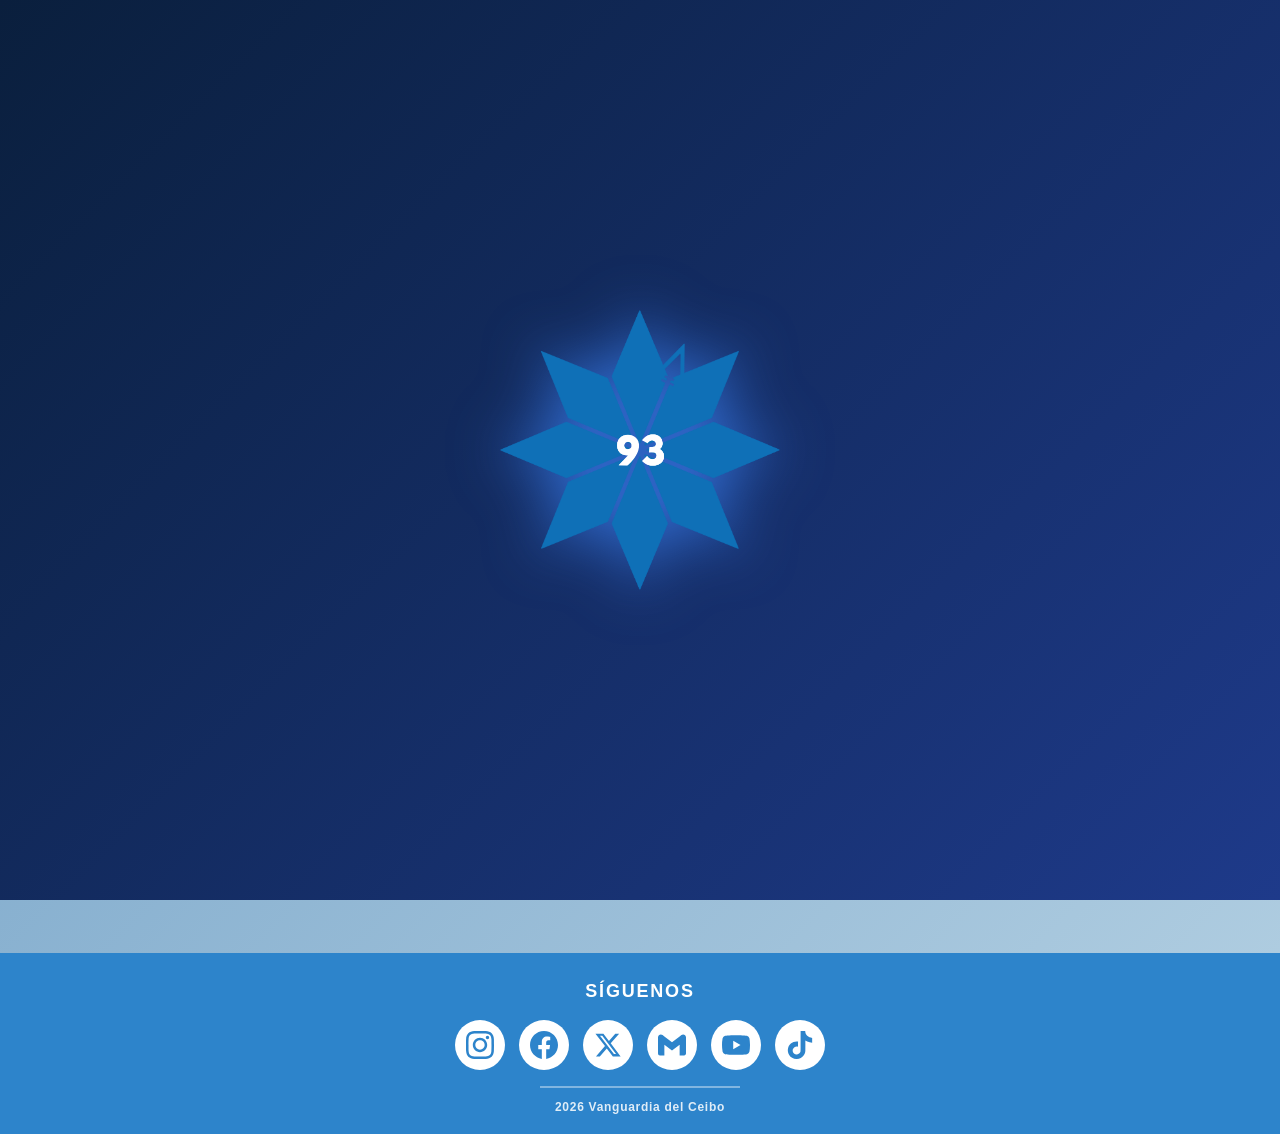
==== Prototipo1/index.html @ d0081d55 "Merge branch 'main' of https://github.com/Desckars/ProyectoLista93" ====
<!DOCTYPE html>
<html lang="es">
<head>
  <meta name="viewport" content="width=device-width, initial-scale=1.0">
  <meta charset="UTF-8">
  <link rel="stylesheet" href="estilo.css">
  <script src="navbar.js" defer></script>
</head>
<body>

  <!-- SPLASH SCREEN -->
<div id="splash" class="splash">
  <div class="splash-content">
    <!-- Logo giratorio y 93 juntos -->
    <div class="logo-wrapper">
      <div class="logo-container">
        <img id="logo-fondo" src="Imagenes/logo_fondo.png" alt="Logo fondo">
      </div>
      <img id="logo-93" src="Imagenes/logo_93.png" alt="93">
    </div>
  </div>
</div>

<!-- NAVBAR -->
<custom-navbar></custom-navbar>

<!-- HERO -->
<div class="hero">
  <div class="hero-placeholder"></div>
  <div class="hero-lema">Lema del Grupo</div>
</div>

<!-- SECCIÓN INFO -->
<section class="info-section">
  <p class="descripción-texto">
    Sómos un grupo con muchas ganas de crecer y ayudar participado en diversas actividades para el bienestar de las personas.
  </p>
</section>

<!-- CARRUSEL DINÁMICO -->
<div class="carousel" id="carousel">
  <div class="carousel-track" id="track">
    <!-- Las fotos se cargan desde Supabase automáticamente -->
    <div class="carousel-slide slide-1">
      <span class="slide-label" id="cargando-label">Cargando fotos...</span>
    </div>
  </div>

  <button class="carousel-btn prev" onclick="mover(-1)" aria-label="Anterior">
    <svg viewBox="0 0 24 24" fill="none" stroke="white" stroke-width="3"
         stroke-linecap="round" stroke-linejoin="round">
      <polyline points="15 18 9 12 15 6"/>
    </svg>
  </button>

  <button class="carousel-btn next" onclick="mover(1)" aria-label="Siguiente">
    <svg viewBox="0 0 24 24" fill="none" stroke="white" stroke-width="3"
         stroke-linecap="round" stroke-linejoin="round">
      <polyline points="9 18 15 12 9 6"/>
    </svg>
  </button>

  <div class="carousel-dots" id="dots"></div>
</div>

<!-- FOOTER -->
<footer>
  <div class="footer-siguenos">Síguenos</div>
  <div class="footer-iconos">
    <a href="https://www.instagram.com" target="_blank" class="footer-icon" aria-label="Instagram">
      <svg viewBox="0 0 24 24"><path d="M12 2.163c3.204 0 3.584.012 4.85.07 3.252.148 4.771 1.691 4.919 4.919.058 1.265.069 1.645.069 4.849 0 3.205-.012 3.584-.069 4.849-.149 3.225-1.664 4.771-4.919 4.919-1.266.058-1.644.07-4.85.07-3.204 0-3.584-.012-4.849-.07-3.26-.149-4.771-1.699-4.919-4.92-.058-1.265-.07-1.644-.07-4.849 0-3.204.013-3.583.07-4.849.149-3.227 1.664-4.771 4.919-4.919 1.266-.057 1.645-.069 4.849-.069zm0-2.163c-3.259 0-3.667.014-4.947.072-4.358.2-6.78 2.618-6.98 6.98-.059 1.281-.073 1.689-.073 4.948 0 3.259.014 3.668.072 4.948.2 4.358 2.618 6.78 6.98 6.98 1.281.058 1.689.072 4.948.072 3.259 0 3.668-.014 4.948-.072 4.354-.2 6.782-2.618 6.979-6.98.059-1.28.073-1.689.073-4.948 0-3.259-.014-3.667-.072-4.947-.196-4.354-2.617-6.78-6.979-6.98-1.281-.059-1.69-.073-4.949-.073zm0 5.838c-3.403 0-6.162 2.759-6.162 6.162s2.759 6.163 6.162 6.163 6.162-2.759 6.162-6.163c0-3.403-2.759-6.162-6.162-6.162zm0 10.162c-2.209 0-4-1.79-4-4 0-2.209 1.791-4 4-4s4 1.791 4 4c0 2.21-1.791 4-4 4zm6.406-11.845c-.796 0-1.441.645-1.441 1.44s.645 1.44 1.441 1.44c.795 0 1.439-.645 1.439-1.44s-.644-1.44-1.439-1.44z"/></svg>
    </a>
    <a href="https://www.facebook.com/?locale=es_LA" target="_blank" class="footer-icon" aria-label="Facebook">
      <svg viewBox="0 0 24 24"><path d="M24 12.073c0-6.627-5.373-12-12-12s-12 5.373-12 12c0 5.99 4.388 10.954 10.125 11.854v-8.385H7.078v-3.47h3.047V9.43c0-3.007 1.792-4.669 4.533-4.669 1.312 0 2.686.235 2.686.235v2.953H15.83c-1.491 0-1.956.925-1.956 1.874v2.25h3.328l-.532 3.47h-2.796v8.385C19.612 23.027 24 18.062 24 12.073z"/></svg>
    </a>
    <a href="https://x.com/home" target="_blank" class="footer-icon" aria-label="X">
      <svg viewBox="0 0 24 24"><path d="M18.244 2.25h3.308l-7.227 8.26 8.502 11.24H16.17l-5.214-6.817L4.99 21.75H1.68l7.73-8.835L1.254 2.25H8.08l4.713 6.231zm-1.161 17.52h1.833L7.084 4.126H5.117z"/></svg>
    </a>
    <a href="https://workspace.google.com/intl/es-419/gmail/" target="_blank" class="footer-icon" aria-label="Email">
      <svg viewBox="0 0 24 24"><path d="M24 5.457v13.909c0 .904-.732 1.636-1.636 1.636h-3.819V11.73L12 16.64l-6.545-4.91v9.273H1.636A1.636 1.636 0 0 1 0 19.366V5.457c0-2.023 2.309-3.178 3.927-1.964L5.455 4.64 12 9.548l6.545-4.91 1.528-1.145C21.69 2.28 24 3.434 24 5.457z"/></svg>
    </a>
    <a href="https://www.youtube.com" target="_blank" class="footer-icon" aria-label="YouTube">
      <svg viewBox="0 0 24 24"><path d="M23.495 6.205a3.007 3.007 0 0 0-2.088-2.088c-1.87-.501-9.396-.501-9.396-.501s-7.507-.01-9.396.501A3.007 3.007 0 0 0 .527 6.205a31.247 31.247 0 0 0-.522 5.805 31.247 31.247 0 0 0 .522 5.783 3.007 3.007 0 0 0 2.088 2.088c1.868.502 9.396.502 9.396.502s7.506 0 9.396-.502a3.007 3.007 0 0 0 2.088-2.088 31.247 31.247 0 0 0 .5-5.783 31.247 31.247 0 0 0-.5-5.805zM9.609 15.601V8.408l6.264 3.602z"/></svg>
    </a>
    <a href="https://www.tiktok.com/es-419/" target="_blank" class="footer-icon" aria-label="TikTok">
      <svg viewBox="0 0 24 24"><path d="M12.525.02c1.31-.02 2.61-.01 3.91-.02.08 1.53.63 3.09 1.75 4.17 1.12 1.11 2.7 1.62 4.24 1.79v4.03c-1.44-.05-2.89-.35-4.2-.97-.57-.26-1.1-.59-1.62-.93-.01 2.92.01 5.84-.02 8.75-.08 1.4-.54 2.79-1.35 3.94-1.31 1.92-3.58 3.17-5.91 3.21-1.43.08-2.86-.31-4.08-1.03-2.02-1.19-3.44-3.37-3.65-5.71-.02-.5-.03-1-.01-1.49.18-1.9 1.12-3.72 2.58-4.96 1.66-1.44 3.98-2.13 6.15-1.72.02 1.48-.04 2.96-.04 4.44-.99-.32-2.15-.23-3.02.37-.63.41-1.11 1.04-1.36 1.75-.21.51-.15 1.07-.14 1.61.24 1.64 1.82 3.02 3.5 2.87 1.12-.01 2.19-.66 2.77-1.61.19-.33.4-.67.41-1.06.1-1.79.06-3.57.07-5.36.01-4.03-.01-8.05.02-12.07z"/></svg>
    </a>
  </div>
  <div class="footer-sep"></div>
  <div class="footer-copy">2026 Vanguardia del Ceibo</div>
</footer>

<script>
  // ── SUPABASE CONFIG ──────────────────────────
  const SUPABASE_URL = 'https://lnqqmoflqbbgxstxlujy.supabase.co';
  const SUPABASE_KEY = 'sb_publishable_ehNfp-wrQtIqlDbtNesRww_iFNWR-H3';

  // ── CARRUSEL ─────────────────────────────────
  const track  = document.getElementById('track');
  const dotsEl = document.getElementById('dots');
  let actual = 0;
  let total  = 1;
  let intervalo;

  function crearDot(i) {
    const d = document.createElement('button');
    d.className = 'carousel-dot' + (i === 0 ? ' active' : '');
    d.setAttribute('aria-label', 'Ir a slide ' + (i + 1));
    d.addEventListener('click', () => ir(i));
    dotsEl.appendChild(d);
  }

  function actualizar() {
    track.style.transform = 'translateX(-' + (actual * 100) + '%)';
    document.querySelectorAll('.carousel-dot').forEach((d, i) => {
      d.classList.toggle('active', i === actual);
    });
  }

  function mover(dir) {
    actual = (actual + dir + total) % total;
    actualizar();
  }

  function ir(idx) {
    actual = idx;
    actualizar();
  }

  function iniciarAutoplay() {
    clearInterval(intervalo);
    intervalo = setInterval(() => mover(1), 4000);
  }

  // ── CARGAR FOTOS DESDE SUPABASE ───────────────
  async function cargarFotos() {
    try {
      const res = await fetch(
        `${SUPABASE_URL}/rest/v1/fotos?select=*&order=created_at.desc`,
        { headers: { 'apikey': SUPABASE_KEY, 'Authorization': 'Bearer ' + SUPABASE_KEY } }
      );
      const fotos = await res.json();

      if (!fotos.length) {
        // Sin fotos: mostrar placeholder
        track.innerHTML = `
          <div class="carousel-slide slide-1">
            <span class="slide-label">Sin fotos aún</span>
          </div>`;
        total = 1;
        dotsEl.innerHTML = '';
        crearDot(0);
        return;
      }

      // Construir slides
      track.innerHTML = fotos.map(f => `
        <div class="carousel-slide">
          <img src="${f.url}" alt="${f.descripcion || 'foto'}">
        </div>
      `).join('');

      total = fotos.length;
      actual = 0;
      dotsEl.innerHTML = '';
      fotos.forEach((_, i) => crearDot(i));
      actualizar();
      iniciarAutoplay();

    } catch(e) {
      console.error('Error cargando fotos:', e);
    }
  }

  cargarFotos();

  // ==================== SPLASH SCREEN LOGIC ====================
const splash = document.getElementById('splash');

function showSplash() {
  // Si ya se mostró en esta sesión, saltar
  if (sessionStorage.getItem('splashShown') === 'true') {
    splash.style.display = 'none';
    return;
  }

  // Marcar que ya se mostró
  sessionStorage.setItem('splashShown', 'true');

  // Después de que termine de girar (5 segundos), mover al header
  setTimeout(() => {
    splash.classList.add('move-to-header');

    // Ocultar splash completamente después del movimiento
    setTimeout(() => {
      splash.classList.add('hidden');
    }, 1800);
  }, 5200);
}

window.onload = showSplash;

</script>
</body>
</html>
---- Prototipo1/estilo.css ----
/* ─────────────────────────────
   RESET
───────────────────────────── */
*, *::before, *::after {
  box-sizing: border-box;
  margin: 0;
  padding: 0;
}

/* ─────────────────────────────
   VARIABLES
───────────────────────────── */
:root {
  --azul:        #2D84CB;
  --azul-oscuro: #1A5A96;
  --blanco:      #ffffff;
}

/* ─────────────────────────────
   BASE
───────────────────────────── */
body {
  font-family: 'Montserrat', sans-serif;
  background: var(--blanco);
  color: var(--azul-oscuro);
}

/* ─────────────────────────────
   NAVBAR
───────────────────────────── */
nav {
  display: flex;
  align-items: center;
  padding: 10px 24px;
  border-bottom: 3px solid var(--azul);
  gap: 20px;
}

.nav-marca {
  display: flex;
  align-items: center;
  gap: 10px;
  flex-shrink: 0;
  animation: fadeInText 1s ease forwards 0.6s;
  opacity: 0;
}

.nav-marca img {
  height: 54px;
  width: 54px;
  object-fit: contain;
}

.nav-marca-texto {
  display: flex;
  flex-direction: column;
  line-height: 1.2;
}

.nav-nombre {
  font-size: 16px;
  font-weight: 900;
  color: var(--azul);
  text-transform: uppercase;
  letter-spacing: .04em;
  text-decoration: underline;
  animation: fadeInText 1s ease forwards 0.6s;
  opacity: 0;
}

.nav-sub {
  font-size: 11px;
  font-weight: 700;
  color: var(--azul);
  letter-spacing: .1em;
  text-transform: uppercase;
  animation: fadeInText 1s ease forwards 0.6s;
  opacity: 0;
}

.nav-links {
  display: flex;
  gap: 0;
  margin-left: auto;
  list-style: none;
  opacity: 0;
  animation: fadeInText 1s ease forwards 0.6s;
}

.nav-links li {
  display: flex;
  align-items: center;
}

/* Separador | entre links */
.nav-links li + li::before {
  content: '|';
  color: var(--azul);
  font-weight: 700;
  margin: 0 16px;
  font-size: 18px;
  animation: fadeInText 1s ease forwards;
  opacity: 0;
  animation-delay: 0.4s;
}

.nav-links a {
  color: var(--azul);
  text-decoration: underline;
  font-size: 15px;
  font-weight: 800;
  letter-spacing: .06em;
  text-transform: uppercase;
  animation: fadeInText 1s ease forwards 0.6s;
  opacity: 0;
}

.nav-links li:nth-child(1) a {
  animation-delay: 0.4s;
}

.nav-links li:nth-child(2) a {
  animation-delay: 0.4s;
}

.nav-links li:nth-child(3) a {
  animation-delay: 0.4s;
}

.nav-links li:nth-child(4) a {
  animation-delay: 0.4s;
}

.nav-links a:hover {
  color: var(--azul-oscuro);
}

/* ─────────────────────────────
   CALENDAR MODAL
───────────────────────────── */
/* ─────────────────────────────
   MODAL CALENDARIO
───────────────────────────── */

.calendar-modal {
    position: fixed;
    inset: 0;

    background: rgba(0,0,0,.7);
    z-index: 9999;

    display: flex;
    justify-content: center;
    align-items: center;

    opacity: 0;
    visibility: hidden;

    transition:
        opacity 0.25s ease,
        visibility 0.25s ease;
}

.calendar-modal.active {
    opacity: 1;
    visibility: visible;
}

/* Ventana */

.calendar-modal-content {
    width: 90%;
    max-width: 1400px;
    height: 85vh;

    background: white;
    border-radius: 20px;

    overflow: hidden;

    box-shadow: 0 15px 50px rgba(0,0,0,.3);

    transform: scale(.95);
    transition: transform 0.25s ease;

    display: flex;
    flex-direction: column;
}

.calendar-modal.active .calendar-modal-content {
    transform: scale(1);
}

/* Barra superior */

.calendar-topbar {
    height: 60px;
    min-height: 60px;

    display: flex;
    align-items: center;
    justify-content: space-between;

    padding: 0 20px;

    background: #ffffff;

    border-bottom: 1px solid #e5e5e5;
}

.calendar-topbar h2 {
    margin: 0;

    font-size: 1.2rem;
    font-weight: 700;

    color: #333;
}

/* Botón cerrar */

.calendar-close {
    width: 40px;
    height: 40px;

    border: none;
    border-radius: 50%;

    background: transparent;

    font-size: 1.8rem;
    line-height: 1;

    cursor: pointer;

    transition:
        background-color .2s ease,
        transform .2s ease;
}

.calendar-close:hover {
    background: #f2f2f2;
    transform: scale(1.1);
}

/* Iframe */

.calendar-modal-content iframe {
    flex: 1;
    width: 100%;
    border: none;
}

/* Responsive */

@media (max-width: 768px) {

    .calendar-modal-content {
        width: 95%;
        height: 90vh;
    }

    .calendar-topbar h2 {
        font-size: 1rem;
    }

    .calendar-close {
        width: 35px;
        height: 35px;
        font-size: 1.5rem;
    }
}
/* ─────────────────────────────
   HERO
───────────────────────────── */
.hero {
  position: relative;
  width: 100%;
  height: 380px;
  overflow: hidden;
  background: #b0c8e0;
}

/* Imagen real — descomentá en el HTML */
.hero-img {
  width: 100%;
  height: 100%;
  object-fit: cover;
  display: block;
  filter: brightness(.85);
}

/* Placeholder hasta que tengas la foto */
.hero-placeholder {
  width: 100%;
  height: 100%;
  background: linear-gradient(135deg, #a0bcd6 0%, #c5d9ea 100%);
}

.hero-lema {
  position: absolute;
  bottom: 28px;
  left: 32px;
  font-size: clamp(36px, 6vw, 64px);
  font-weight: 900;
  color: var(--azul);
  text-transform: uppercase;
  letter-spacing: .04em;
  text-shadow: 2px 2px 8px rgba(0, 0, 0, .25);
  line-height: 1;
}

/* ─────────────────────────────
   SECCIÓN INFO
───────────────────────────── */
.info-section {
  padding: 40px 36px 50px;
}

.info-texto {
  font-size: 16px;
  font-weight: 700;
  color: var(--azul);
  line-height: 1.65;
  max-width: 640px;
}

.descripción-texto {
  font-size: 16px;
  font-weight: 700;
  color: var(--azul);
  line-height: 1.65;
  width: 100%;
}

/* ─────────────────────────────
   CARRUSEL
───────────────────────────── */
.carousel {
  position: relative;
  width: 100%;
  height: 380px;
  overflow: hidden;
  background: #b0c8e0;
}

.carousel-track {
  display: flex;
  height: 100%;
  transition: transform .45s cubic-bezier(.4, 0, .2, 1);
}

.carousel-slide {
  flex-shrink: 0;
  width: 100%;
  height: 100%;
  position: relative;
  display: flex;
  align-items: center;
  justify-content: center;
  overflow: hidden;
}

/* Imagen real dentro de cada slide */
.carousel-slide img {
  width: 100%;
  height: 100%;
  object-fit: cover;
  filter: brightness(.85);
}

/* Colores placeholder para demo */
.slide-1 { background: linear-gradient(135deg, #7faacc 0%, #aecce0 100%); }
.slide-2 { background: linear-gradient(135deg, #5a8fb8 0%, #8fc3dd 100%); }
.slide-3 { background: linear-gradient(135deg, #3d78a8 0%, #70aed2 100%); }

/* Etiqueta de demo (quitala cuando pongas fotos reales) */
.slide-label {
  font-size: 28px;
  font-weight: 900;
  color: rgba(255, 255, 255, .35);
  text-transform: uppercase;
  letter-spacing: .1em;
  pointer-events: none;
}

/* Botones anterior / siguiente */
.carousel-btn {
  position: absolute;
  top: 50%;
  transform: translateY(-50%);
  background: none;
  border: none;
  cursor: pointer;
  z-index: 10;
  padding: 12px;
}

.carousel-btn svg {
  width: 52px;
  height: 52px;
  filter: drop-shadow(0 2px 6px rgba(0, 0, 0, .4));
  transition: transform .15s;
}

.carousel-btn:hover svg {
  transform: scale(1.1);
}

.carousel-btn.prev { left: 16px; }
.carousel-btn.next { right: 16px; }

/* Puntos de navegación */
.carousel-dots {
  position: absolute;
  bottom: 14px;
  left: 50%;
  transform: translateX(-50%);
  display: flex;
  gap: 8px;
}

.carousel-dot {
  width: 10px;
  height: 10px;
  border-radius: 50%;
  background: rgba(255, 255, 255, .5);
  border: 2px solid rgba(255, 255, 255, .7);
  cursor: pointer;
  transition: background .2s;
}

.carousel-dot.active {
  background: var(--blanco);
}

/* ─────────────────────────────
   FOOTER
───────────────────────────── */
footer {
  background: var(--azul);
  padding: 28px 20px 20px;
  text-align: center;
  color: var(--blanco);
}

.footer-siguenos {
  font-size: 18px;
  font-weight: 900;
  letter-spacing: .1em;
  text-transform: uppercase;
  margin-bottom: 18px;
}

.footer-iconos {
  display: flex;
  justify-content: center;
  gap: 14px;
  margin-bottom: 16px;
  flex-wrap: wrap;
}

.footer-icon {
  width: 50px;
  height: 50px;
  background: var(--blanco);
  border-radius: 50%;
  display: flex;
  align-items: center;
  justify-content: center;
  text-decoration: none;
  transition: transform .15s, opacity .15s;
}

.footer-icon:hover {
  transform: scale(1.1);
  opacity: .9;
}

.footer-icon svg {
  width: 28px;
  height: 28px;
  fill: var(--azul);
}

.footer-sep {
  width: 200px;
  height: 2px;
  background: rgba(255, 255, 255, .4);
  margin: 12px auto;
}

.footer-copy {
  font-size: 12px;
  font-weight: 700;
  color: rgba(255, 255, 255, .85);
  letter-spacing: .06em;
}

/* ─────────────────────────────
   RESPONSIVE
───────────────────────────── */
@media (max-width: 600px) {
  .nav-links li + li::before { margin: 0 10px; }
  .nav-links a { font-size: 13px; }
  .hero { height: 260px; }
  .hero-lema { font-size: 32px; left: 20px; bottom: 18px; }
  .carousel { height: 260px; }
  .info-section { padding: 28px 20px 36px; }
  .info-texto { font-size: 14px; }
}

/* ─────────────────────────────
   CONOCENOS FOTOS
───────────────────────────── */
.info-card {
    display: flex;
    align-items: center;
    gap: 25px;
}

.info-foto {
    width: 120px;
    height: 120px;
    object-fit: contain;
}

/* ─────────────────────────────
   CONOCENOS TITULOS
───────────────────────────── */
.titulo-cargo {
    text-align: center;
    margin: 30px 0;
    font-size: 2rem;
    font-weight: bold;
}

/* ====================== SPLASH SCREEN ====================== */
.splash {
  position: fixed;
  top: 0; left: 0;
  width: 100vw;
  height: 100vh;
  background: linear-gradient(135deg, #0a1f3d, #1e3a8a);
  display: flex;
  align-items: center;
  justify-content: center;
  z-index: 9999;
  transition: opacity 0.8s ease;
}

.splash-content {
  text-align: center;
}

.logo-wrapper {
  position: relative;
  display: flex;
  align-items: center;
  justify-content: center;
  width: 280px;
  height: 280px;
}

.logo-container {
  position: absolute;
  width: 280px;
  height: 280px;
  animation: spin 5s linear forwards;
}

#logo-fondo {
  width: 100%;
  height: 100%;
  position: absolute;
  top: 0;
  left: 0;
  filter: drop-shadow(0 0 30px rgba(59, 130, 246, 0.8));
}

#logo-93 {
  position: absolute;
  top: 50%;
  left: 50%;
  transform: translate(-50%, -50%);
  width: 110px;
  z-index: 2;
}

/* Animación de giro solo del fondo */
@keyframes spin {
  from { transform: rotate(0deg); }
  to   { transform: rotate(360deg); }
}

/* Fase 2: Mover logo al header en línea recta */
.splash.move-to-header .logo-wrapper {
  animation: moveToHeader 1.5s cubic-bezier(0.4, 0, 0.2, 1) forwards;
}

.splash.move-to-header .logo-container {
  width: 65px;
  height: 65px;
}

@keyframes moveToHeader {
  to {
    transform: translate(-320px, -195px) scale(0.23);
  }
}

@keyframes fadeInText {
  from {
    opacity: 0;
  }
  to {
    opacity: 1;
  }
}

/* Ocultar splash */
.splash.hidden {
  opacity: 0;
  pointer-events: none;
}
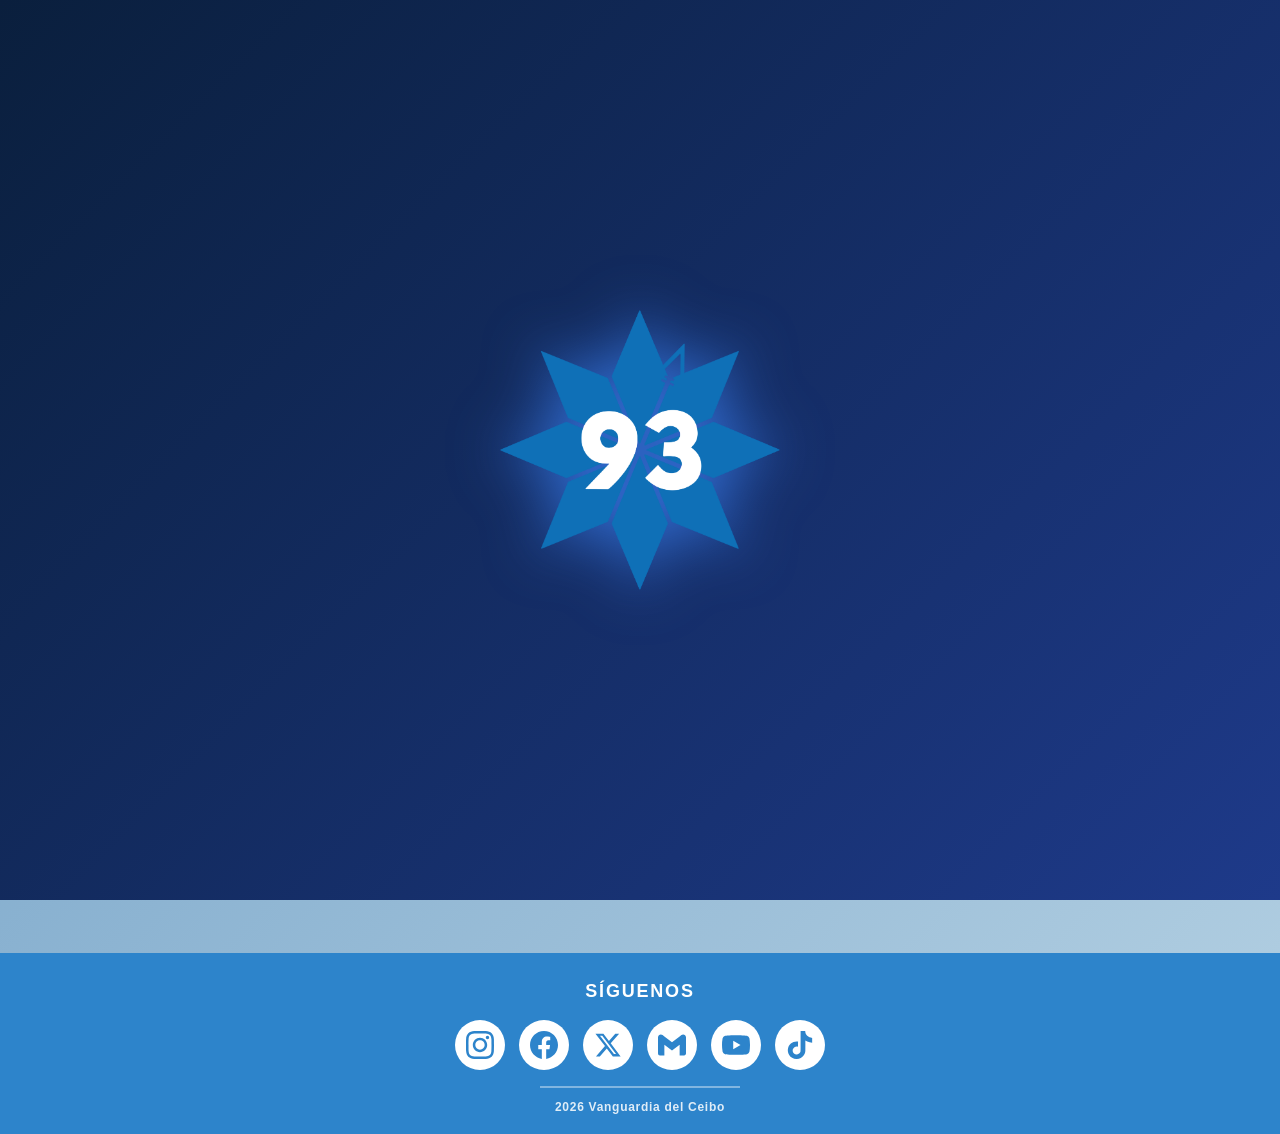
==== commit 137762b1: "Actualizado el link de instagram en el footer" ====
--- a/Prototipo1/index.html
+++ b/Prototipo1/index.html
@@ -67,7 +67,7 @@
 <footer>
   <div class="footer-siguenos">Síguenos</div>
   <div class="footer-iconos">
-    <a href="https://www.instagram.com" target="_blank" class="footer-icon" aria-label="Instagram">
+    <a href="https://www.instagram.com/juv_93mm?igsh=eDFveXlmeWJnbGJi" target="_blank" class="footer-icon" aria-label="Instagram">
       <svg viewBox="0 0 24 24"><path d="M12 2.163c3.204 0 3.584.012 4.85.07 3.252.148 4.771 1.691 4.919 4.919.058 1.265.069 1.645.069 4.849 0 3.205-.012 3.584-.069 4.849-.149 3.225-1.664 4.771-4.919 4.919-1.266.058-1.644.07-4.85.07-3.204 0-3.584-.012-4.849-.07-3.26-.149-4.771-1.699-4.919-4.92-.058-1.265-.07-1.644-.07-4.849 0-3.204.013-3.583.07-4.849.149-3.227 1.664-4.771 4.919-4.919 1.266-.057 1.645-.069 4.849-.069zm0-2.163c-3.259 0-3.667.014-4.947.072-4.358.2-6.78 2.618-6.98 6.98-.059 1.281-.073 1.689-.073 4.948 0 3.259.014 3.668.072 4.948.2 4.358 2.618 6.78 6.98 6.98 1.281.058 1.689.072 4.948.072 3.259 0 3.668-.014 4.948-.072 4.354-.2 6.782-2.618 6.979-6.98.059-1.28.073-1.689.073-4.948 0-3.259-.014-3.667-.072-4.947-.196-4.354-2.617-6.78-6.979-6.98-1.281-.059-1.69-.073-4.949-.073zm0 5.838c-3.403 0-6.162 2.759-6.162 6.162s2.759 6.163 6.162 6.163 6.162-2.759 6.162-6.163c0-3.403-2.759-6.162-6.162-6.162zm0 10.162c-2.209 0-4-1.79-4-4 0-2.209 1.791-4 4-4s4 1.791 4 4c0 2.21-1.791 4-4 4zm6.406-11.845c-.796 0-1.441.645-1.441 1.44s.645 1.44 1.441 1.44c.795 0 1.439-.645 1.439-1.44s-.644-1.44-1.439-1.44z"/></svg>
     </a>
     <a href="https://www.facebook.com/?locale=es_LA" target="_blank" class="footer-icon" aria-label="Facebook">
--- a/Prototipo1/estilo.css
+++ b/Prototipo1/estilo.css
@@ -41,14 +41,13 @@
   align-items: center;
   gap: 10px;
   flex-shrink: 0;
-  animation: fadeInText 1s ease forwards 0.6s;
-  opacity: 0;
 }
 
 .nav-marca img {
   height: 54px;
   width: 54px;
   object-fit: contain;
+  animation: slideLogoToNav 1.5s cubic-bezier(0.25, 1, 0.5, 1) forwards 6.5s;
 }
 
 .nav-marca-texto {
@@ -64,8 +63,6 @@
   text-transform: uppercase;
   letter-spacing: .04em;
   text-decoration: underline;
-  animation: fadeInText 1s ease forwards 0.6s;
-  opacity: 0;
 }
 
 .nav-sub {
@@ -74,8 +71,6 @@
   color: var(--azul);
   letter-spacing: .1em;
   text-transform: uppercase;
-  animation: fadeInText 1s ease forwards 0.6s;
-  opacity: 0;
 }
 
 .nav-links {
@@ -83,8 +78,6 @@
   gap: 0;
   margin-left: auto;
   list-style: none;
-  opacity: 0;
-  animation: fadeInText 1s ease forwards 0.6s;
 }
 
 .nav-links li {
@@ -99,9 +92,6 @@
   font-weight: 700;
   margin: 0 16px;
   font-size: 18px;
-  animation: fadeInText 1s ease forwards;
-  opacity: 0;
-  animation-delay: 0.4s;
 }
 
 .nav-links a {
@@ -111,24 +101,6 @@
   font-weight: 800;
   letter-spacing: .06em;
   text-transform: uppercase;
-  animation: fadeInText 1s ease forwards 0.6s;
-  opacity: 0;
-}
-
-.nav-links li:nth-child(1) a {
-  animation-delay: 0.4s;
-}
-
-.nav-links li:nth-child(2) a {
-  animation-delay: 0.4s;
-}
-
-.nav-links li:nth-child(3) a {
-  animation-delay: 0.4s;
-}
-
-.nav-links li:nth-child(4) a {
-  animation-delay: 0.4s;
 }
 
 .nav-links a:hover {
@@ -566,7 +538,7 @@
   position: absolute;
   width: 280px;
   height: 280px;
-  animation: spin 5s linear forwards;
+  animation: spin 3s linear forwards;
 }
 
 #logo-fondo {
@@ -583,7 +555,8 @@
   top: 50%;
   left: 50%;
   transform: translate(-50%, -50%);
-  width: 110px;
+  width: 100%;
+  height: 100%;
   z-index: 2;
 }
 
@@ -599,21 +572,27 @@
 }
 
 .splash.move-to-header .logo-container {
-  width: 65px;
-  height: 65px;
+  width: 280px;
+  height: 280px;
 }
 
 @keyframes moveToHeader {
   to {
-    transform: translate(-320px, -195px) scale(0.23);
+    transform: translate(calc(50vw + 140px), 0) scale(1);
   }
 }
 
-@keyframes fadeInText {
-  from {
+@keyframes slideLogoToNav {
+  0% {
+    transform: translate(-50vw, 0px);
     opacity: 0;
   }
-  to {
+  50% {
+    transform: translate(-25vw, -40px); /* Creates the upward apex of the arch */
+    opacity: 0.7;
+  }
+  100% {
+    transform: translate(0, 0);
     opacity: 1;
   }
 }
@@ -622,4 +601,24 @@
 .splash.hidden {
   opacity: 0;
   pointer-events: none;
+}
+
+/* -MAPA-  */
+.mapa-section{
+    padding: 60px 0;
+    background-color: #f0f0f0;
+    text-align: center;
+}
+
+.mapa-titulo{
+    font-size: 2rem;
+    margin-bottom: 25px;
+}
+
+.mapa-section iframe{
+    width: 80%;          /* Reduce el ancho */
+    max-width: 1000px;   /* Máximo en pantallas grandes */
+    height: 500px;
+    border-radius: 12px;
+    box-shadow: 0 4px 15px rgba(0,0,0,0.15);
 }
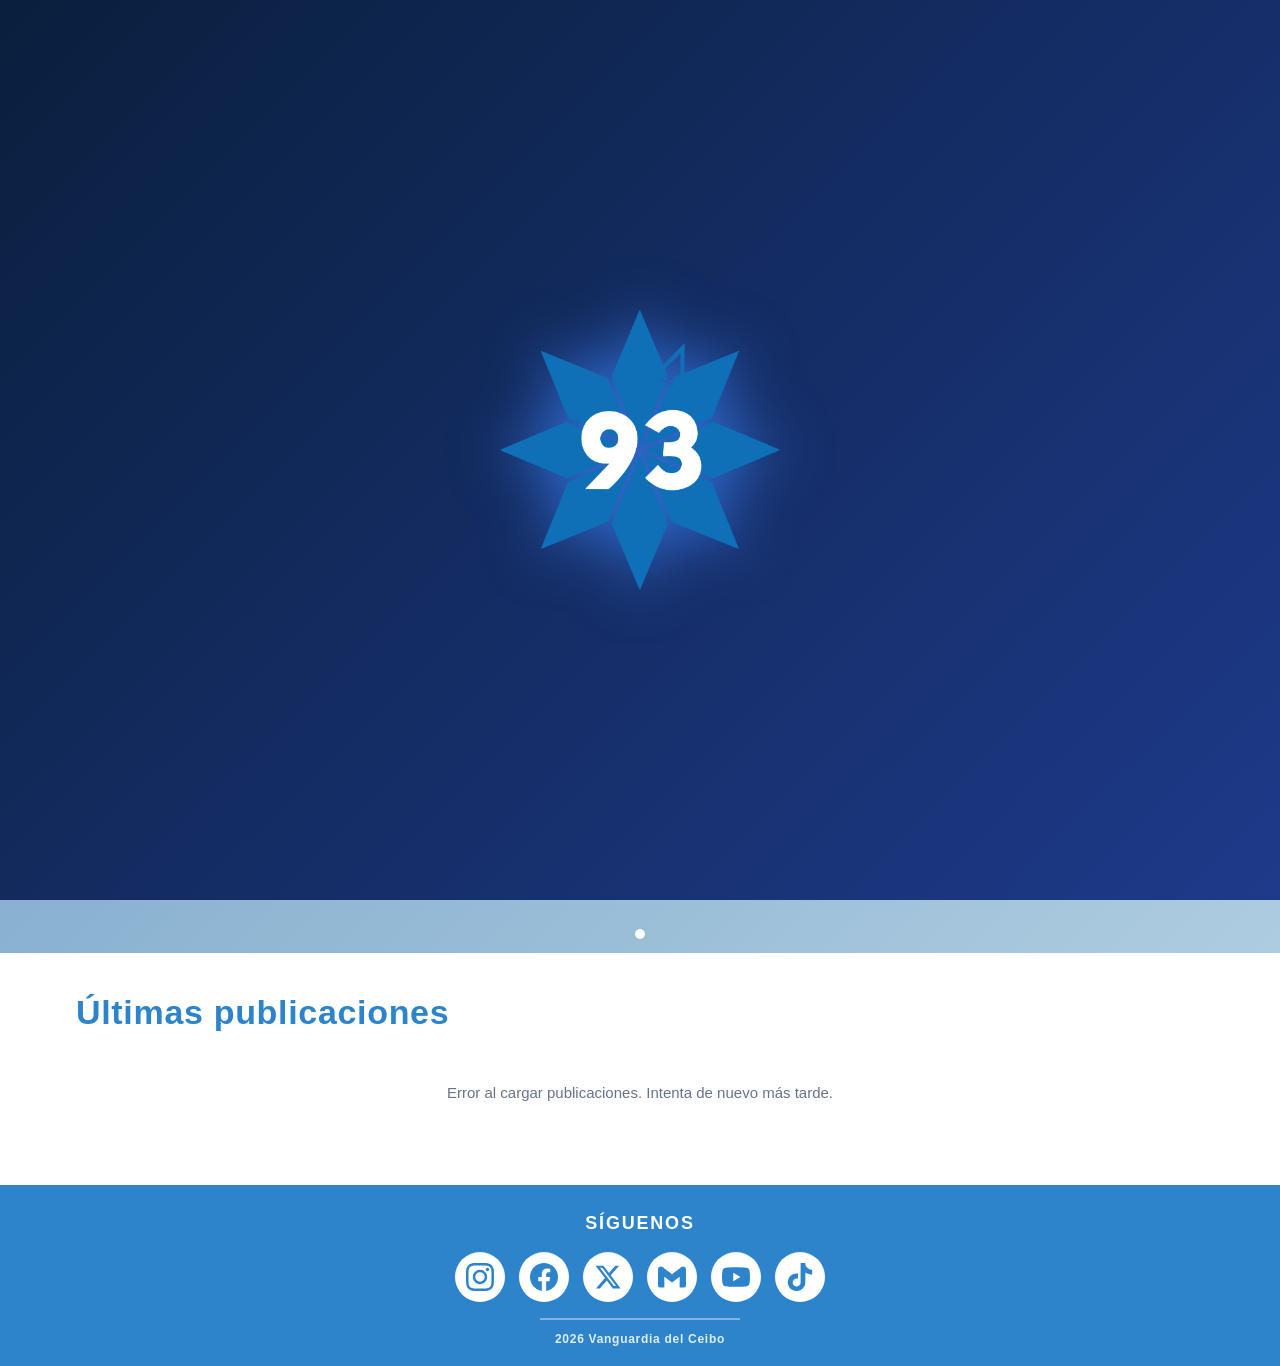
==== commit 04181f94: "Publicaciones y link de calendario aditables listas" ====
--- a/Prototipo1/index.html
+++ b/Prototipo1/index.html
@@ -27,7 +27,7 @@
 <!-- HERO -->
 <div class="hero">
   <div class="hero-placeholder"></div>
-  <div class="hero-lema">Lema del Grupo</div>
+  <div class="hero-lema">Vanguardia del Ceibo</div>
 </div>
 
 <!-- SECCIÓN INFO -->
@@ -40,9 +40,8 @@
 <!-- CARRUSEL DINÁMICO -->
 <div class="carousel" id="carousel">
   <div class="carousel-track" id="track">
-    <!-- Las fotos se cargan desde Supabase automáticamente -->
     <div class="carousel-slide slide-1">
-      <span class="slide-label" id="cargando-label">Cargando fotos...</span>
+      <span class="slide-label" id="cargando-label">Cargando publicaciones...</span>
     </div>
   </div>
 
@@ -63,6 +62,14 @@
   <div class="carousel-dots" id="dots"></div>
 </div>
 
+<section class="publicaciones-section">
+  <div class="section-header">
+    <h2>Últimas publicaciones</h2>
+    <div class="publicaciones-pagination" id="pagination"></div>
+  </div>
+  <div class="publicaciones-list" id="publicaciones-list"></div>
+</section>
+
 <!-- FOOTER -->
 <footer>
   <div class="footer-siguenos">Síguenos</div>
@@ -91,16 +98,48 @@
 </footer>
 
 <script>
-  // ── SUPABASE CONFIG ──────────────────────────
   const SUPABASE_URL = 'https://lnqqmoflqbbgxstxlujy.supabase.co';
   const SUPABASE_KEY = 'sb_publishable_ehNfp-wrQtIqlDbtNesRww_iFNWR-H3';
 
-  // ── CARRUSEL ─────────────────────────────────
-  const track  = document.getElementById('track');
+  const headers = {
+    'apikey': SUPABASE_KEY,
+    'Authorization': 'Bearer ' + SUPABASE_KEY
+  };
+
+  const track = document.getElementById('track');
   const dotsEl = document.getElementById('dots');
+  const publicacionesList = document.getElementById('publicaciones-list');
+  const paginationEl = document.getElementById('pagination');
   let actual = 0;
-  let total  = 1;
+  let total = 1;
   let intervalo;
+  let currentPage = 1;
+  const PAGE_SIZE = 10;
+
+  function getUruguayDate() {
+    return new Date().toLocaleDateString('sv', { timeZone: 'America/Montevideo' });
+  }
+
+  function formatDate(value) {
+    if (!value) return '';
+    return new Date(value).toLocaleDateString('es-UY', {
+      day: '2-digit',
+      month: '2-digit',
+      year: 'numeric',
+      timeZone: 'America/Montevideo'
+    });
+  }
+
+  function escapeHtml(text) {
+    return text
+      ? String(text)
+          .replace(/&/g, '&amp;')
+          .replace(/</g, '&lt;')
+          .replace(/>/g, '&gt;')
+          .replace(/"/g, '&quot;')
+          .replace(/'/g, '&#039;')
+      : '';
+  }
 
   function crearDot(i) {
     const d = document.createElement('button');
@@ -132,74 +171,145 @@
     intervalo = setInterval(() => mover(1), 4000);
   }
 
-  // ── CARGAR FOTOS DESDE SUPABASE ───────────────
-  async function cargarFotos() {
+  function crearSlideHtml(publicacion) {
+    return `
+      <div class="carousel-slide">
+        <a class="slide-card" href="publicacion.html?id=${publicacion.id}">
+          <img src="${publicacion.UrlFoto || 'Imagenes/logo_fondo.png'}" alt="${escapeHtml(publicacion.titulo || 'Publicación')}">
+          <div class="slide-copy">
+            <h3 class="slide-title">${escapeHtml(publicacion.titulo || 'Sin título')}</h3>
+            <p class="slide-snippet">${escapeHtml(publicacion.descripcion || '').slice(0, 100)}...</p>
+            <span class="slide-link">Leer publicación</span>
+          </div>
+        </a>
+      </div>`;
+  }
+
+  function crearCardHtml(publicacion) {
+    const descripcion = publicacion.descripcion || 'Sin descripción disponible.';
+    const snippet = descripcion.length > 100 ? descripcion.slice(0, 100) : descripcion;
+    const necesitaToggle = descripcion.length > 100;
+    const id = publicacion.id;
+
+    return `
+      <article class="publicacion-card">
+        <img src="${publicacion.UrlFoto || 'Imagenes/logo_fondo.png'}" alt="${escapeHtml(publicacion.titulo || 'Publicación')}">
+        <div class="publicacion-card-body">
+          <div class="publicacion-card-meta">${formatDate(publicacion.fecha)}${publicacion.IDfoto ? ' · ' + escapeHtml(publicacion.IDfoto) : ''}</div>
+          <h3 class="publicacion-card-title">${escapeHtml(publicacion.titulo || 'Sin título')}</h3>
+          <p class="publicacion-card-text">
+            <span id="descripcion-preview-${id}">${escapeHtml(snippet)}</span>
+            ${necesitaToggle ? `<span id="descripcion-full-${id}" class="descripcion-full" style="display:none;">${escapeHtml(descripcion.slice(100))}</span>` : ''}
+            ${necesitaToggle ? `<button type="button" class="descripcion-toggle" onclick="toggleDescripcion('${id}')">Ver más</button>` : ''}
+          </p>
+          <a class="btn slide-link" href="publicacion.html?id=${id}">Ver publicación</a>
+        </div>
+      </article>`;
+  }
+
+  function renderPagination(page, totalPages) {
+    paginationEl.innerHTML = '';
+    if (totalPages <= 1) {
+      return;
+    }
+
+    const prev = document.createElement('button');
+    prev.textContent = 'Anterior';
+    prev.className = 'pagination-button';
+    prev.disabled = page === 1;
+    prev.addEventListener('click', () => cargarPublicaciones(page - 1));
+    paginationEl.appendChild(prev);
+
+    for (let i = 1; i <= totalPages; i += 1) {
+      const btn = document.createElement('button');
+      btn.textContent = String(i);
+      btn.className = 'pagination-button';
+      btn.disabled = i === page;
+      btn.addEventListener('click', () => cargarPublicaciones(i));
+      paginationEl.appendChild(btn);
+    }
+
+    const next = document.createElement('button');
+    next.textContent = 'Siguiente';
+    next.className = 'pagination-button';
+    next.disabled = page === totalPages;
+    next.addEventListener('click', () => cargarPublicaciones(page + 1));
+    paginationEl.appendChild(next);
+  }
+
+  function toggleDescripcion(id) {
+    const preview = document.getElementById(`descripcion-preview-${id}`);
+    const full = document.getElementById(`descripcion-full-${id}`);
+    const button = preview?.parentElement.querySelector('.descripcion-toggle');
+    if (!preview || !full || !button) return;
+
+    const showing = full.style.display === 'inline';
+    full.style.display = showing ? 'none' : 'inline';
+    button.textContent = showing ? 'Ver más' : 'Ver menos';
+  }
+
+  async function cargarPublicaciones(page = 1) {
+    currentPage = page;
+    const offset = (page - 1) * PAGE_SIZE;
+    const today = getUruguayDate();
+
     try {
       const res = await fetch(
-        `${SUPABASE_URL}/rest/v1/fotos?select=*&order=created_at.desc`,
-        { headers: { 'apikey': SUPABASE_KEY, 'Authorization': 'Bearer ' + SUPABASE_KEY } }
+        `${SUPABASE_URL}/rest/v1/publicacion?select=*&fecha=lte.${today}&order=fecha.desc,id.desc&limit=${PAGE_SIZE}&offset=${offset}`,
+        { headers: { ...headers, 'Prefer': 'count=exact' } }
       );
-      const fotos = await res.json();
-
-      if (!fotos.length) {
-        // Sin fotos: mostrar placeholder
-        track.innerHTML = `
-          <div class="carousel-slide slide-1">
-            <span class="slide-label">Sin fotos aún</span>
-          </div>`;
-        total = 1;
-        dotsEl.innerHTML = '';
-        crearDot(0);
-        return;
-      }
-
-      // Construir slides
-      track.innerHTML = fotos.map(f => `
-        <div class="carousel-slide">
-          <img src="${f.url}" alt="${f.descripcion || 'foto'}">
-        </div>
-      `).join('');
-
-      total = fotos.length;
+      const publicaciones = await res.json();
+      const contentRange = res.headers.get('content-range');
+      const totalItems = contentRange ? parseInt(contentRange.split('/')[1], 10) || publicaciones.length : publicaciones.length;
+      const totalPages = Math.max(1, Math.ceil(totalItems / PAGE_SIZE));
+
+      publicacionesList.innerHTML = publicaciones.length
+        ? publicaciones.map(crearCardHtml).join('')
+        : '<div class="publicaciones-vacias">No hay publicaciones para mostrar en este momento.</div>';
+
+      renderPagination(page, totalPages);
+
+      const carouselPublicaciones = publicaciones.slice(0, 5);
+      track.innerHTML = carouselPublicaciones.length
+        ? carouselPublicaciones.map(crearSlideHtml).join('')
+        : '<div class="carousel-slide slide-1"><span class="slide-label">No hay publicaciones activas.</span></div>';
+
+      total = carouselPublicaciones.length || 1;
       actual = 0;
       dotsEl.innerHTML = '';
-      fotos.forEach((_, i) => crearDot(i));
+      Array.from({ length: total }).forEach((_, i) => crearDot(i));
       actualizar();
       iniciarAutoplay();
-
-    } catch(e) {
-      console.error('Error cargando fotos:', e);
+    } catch (e) {
+      console.error('Error cargando publicaciones:', e);
+      publicacionesList.innerHTML = '<div class="publicaciones-vacias">Error al cargar publicaciones. Intenta de nuevo más tarde.</div>';
+      track.innerHTML = '<div class="carousel-slide slide-1"><span class="slide-label">Error al cargar publicaciones.</span></div>';
+      dotsEl.innerHTML = '';
+      crearDot(0);
     }
   }
 
-  cargarFotos();
+  cargarPublicaciones();
 
   // ==================== SPLASH SCREEN LOGIC ====================
-const splash = document.getElementById('splash');
-
-function showSplash() {
-  // Si ya se mostró en esta sesión, saltar
-  if (sessionStorage.getItem('splashShown') === 'true') {
-    splash.style.display = 'none';
-    return;
-  }
-
-  // Marcar que ya se mostró
-  sessionStorage.setItem('splashShown', 'true');
-
-  // Después de que termine de girar (5 segundos), mover al header
-  setTimeout(() => {
-    splash.classList.add('move-to-header');
-
-    // Ocultar splash completamente después del movimiento
+  const splash = document.getElementById('splash');
+
+  function showSplash() {
+    if (sessionStorage.getItem('splashShown') === 'true') {
+      splash.style.display = 'none';
+      return;
+    }
+
+    sessionStorage.setItem('splashShown', 'true');
     setTimeout(() => {
-      splash.classList.add('hidden');
-    }, 1800);
-  }, 5200);
-}
-
-window.onload = showSplash;
-
+      splash.classList.add('move-to-header');
+      setTimeout(() => {
+        splash.classList.add('hidden');
+      }, 1800);
+    }, 5200);
+  }
+
+  window.onload = showSplash;
 </script>
 </body>
 </html>
--- a/Prototipo1/estilo.css
+++ b/Prototipo1/estilo.css
@@ -43,11 +43,59 @@
   flex-shrink: 0;
 }
 
-.nav-marca img {
+/* wrapper para el logo combinado */
+.nav-logo-wrapper {
+  position: relative;
+  width: 54px;
   height: 54px;
-  width: 54px;
+  flex-shrink: 0;
+  display: flex;
+  align-items: center;
+  justify-content: center;
+  opacity: 0; /* esto lo mantiene oculto hasta que termine el splash */
+}
+
+.nav-logo-wrapper img {
+  position: absolute;
+  width: 100%;
+  height: 100%;
   object-fit: contain;
-  animation: slideLogoToNav 1.5s cubic-bezier(0.25, 1, 0.5, 1) forwards 6.5s;
+  top: 0;
+  left: 0;
+}
+
+.nav-logo-fondo {
+  z-index: 1;
+  transition: transform 0.6s ease-out; 
+}
+
+.nav-logo-93 {
+  z-index: 2;
+}
+
+/* animacion del logo post splash screen */
+.splash.hidden ~ custom-navbar .nav-logo-wrapper,
+.splash.hidden + custom-navbar .nav-logo-wrapper {
+  animation: slideLogoToNav 1.5s cubic-bezier(0.25, 1, 0.5, 1) forwards;
+}
+/* logo si no hay splash en principal*/
+[style*="display: none"] ~ custom-navbar .nav-logo-wrapper,
+[style*="display: none"] + custom-navbar .nav-logo-wrapper {
+  opacity: 1;
+}
+
+body:not(:has(.splash)) custom-navbar .nav-logo-wrapper {
+  opacity: 1;
+}
+
+/* efecto de girar cuando pones el mouse arriba del logo */
+.nav-marca:hover .nav-logo-fondo {
+  animation: navLogoSpin 2s linear infinite;
+}
+
+@keyframes navLogoSpin {
+  from { transform: rotate(0deg); }
+  to   { transform: rotate(360deg); }
 }
 
 .nav-marca-texto {
@@ -337,8 +385,9 @@
 .carousel-slide img {
   width: 100%;
   height: 100%;
-  object-fit: cover;
+  object-fit: contain;
   filter: brightness(.85);
+  background: #f8fafc;
 }
 
 /* Colores placeholder para demo */
@@ -467,6 +516,230 @@
   font-weight: 700;
   color: rgba(255, 255, 255, .85);
   letter-spacing: .06em;
+}
+
+/* ─────────────────────────────
+   PUBLICACIONES INDEX
+───────────────────────────── */
+.publicaciones-section {
+  padding: 40px 36px 56px;
+  max-width: 1200px;
+  margin: 0 auto;
+}
+.section-header {
+  display: flex;
+  align-items: center;
+  justify-content: space-between;
+  gap: 16px;
+  margin-bottom: 24px;
+}
+.section-header h2 {
+  font-size: clamp(26px, 3vw, 34px);
+  color: var(--azul);
+  letter-spacing: .02em;
+}
+.publicaciones-pagination {
+  display: flex;
+  align-items: center;
+  gap: 10px;
+  flex-wrap: wrap;
+}
+.pagination-button {
+  background: var(--azul);
+  color: var(--blanco);
+  border: none;
+  border-radius: 8px;
+  padding: 10px 18px;
+  font-weight: 800;
+  cursor: pointer;
+  transition: background .2s;
+}
+.pagination-button:hover:not(:disabled) {
+  background: var(--azul-oscuro);
+}
+.pagination-button:disabled {
+  background: #cbd5e1;
+  cursor: not-allowed;
+}
+.publicaciones-list {
+  display: grid;
+  grid-template-columns: repeat(auto-fit, minmax(280px, 1fr));
+  gap: 24px;
+}
+.publicaciones-vacias {
+  color: #64748b;
+  font-size: 15px;
+  padding: 28px 0;
+  text-align: center;
+  width: 100%;
+}
+.publicacion-card {
+  background: var(--blanco);
+  border-radius: 20px;
+  overflow: hidden;
+  box-shadow: 0 18px 45px rgba(15, 25, 35, 0.08);
+  transition: transform .25s ease, box-shadow .25s ease;
+}
+.publicacion-card:hover {
+  transform: translateY(-4px);
+  box-shadow: 0 22px 55px rgba(15, 25, 35, 0.12);
+}
+.publicacion-card img {
+  width: 100%;
+  height: 280px;
+  object-fit: contain;
+  display: block;
+  background: #f8fafc;
+}
+.publicacion-card-body {
+  padding: 24px;
+}
+.publicacion-card-title {
+  font-size: 1.1rem;
+  font-weight: 800;
+  color: #0f172a;
+  margin-bottom: 10px;
+}
+.publicacion-card-meta {
+  font-size: 0.9rem;
+  color: #64748b;
+  margin-bottom: 14px;
+}
+.publicacion-card-text {
+  font-size: 0.98rem;
+  line-height: 1.7;
+  color: #334155;
+}
+.publicacion-card-text .descripcion-toggle {
+  display: inline-block;
+  margin-top: 10px;
+  background: none;
+  border: none;
+  color: var(--azul);
+  font-weight: 700;
+  cursor: pointer;
+  text-decoration: underline;
+  padding: 0;
+}
+.publicacion-card-text a,
+.publicacion-card-text .descripcion-toggle {
+  color: var(--azul);
+}
+.carousel-slide .slide-card {
+  display: block;
+  position: relative;
+  width: 100%;
+  height: 100%;
+  color: inherit;
+  text-decoration: none;
+}
+.slide-copy {
+  position: absolute;
+  bottom: 0;
+  left: 0;
+  right: 0;
+  padding: 24px;
+  background: linear-gradient(180deg, rgba(15,25,35,0) 0%, rgba(15,25,35,0.88) 100%);
+}
+.slide-title {
+  font-size: clamp(20px, 2vw, 28px);
+  font-weight: 900;
+  margin-bottom: 10px;
+}
+.slide-snippet {
+  font-size: 0.95rem;
+  line-height: 1.6;
+  max-height: 4.2rem;
+  overflow: hidden;
+  color: #f8fafc;
+}
+.slide-link {
+  display: inline-block;
+  margin-top: 12px;
+  font-weight: 800;
+  color: #ffffff;
+  text-decoration: underline;
+}
+.publicacion-page {
+  padding: 36px 20px 60px;
+  max-width: 940px;
+  margin: 0 auto;
+}
+.publicacion-hero {
+  text-align: center;
+  margin: 32px auto 24px;
+}
+.publicacion-badge {
+  display: inline-flex;
+  align-items: center;
+  justify-content: center;
+  background: var(--azul);
+  color: var(--blanco);
+  border-radius: 999px;
+  font-size: 0.82rem;
+  font-weight: 700;
+  text-transform: uppercase;
+  padding: 10px 18px;
+  letter-spacing: .12em;
+  margin-bottom: 18px;
+}
+.publicacion-hero h1 {
+  font-size: clamp(32px, 4vw, 44px);
+  line-height: 1.05;
+  color: var(--azul);
+}
+.publicacion-meta {
+  margin-top: 12px;
+  color: #64748b;
+  font-size: 0.95rem;
+}
+.publicacion-content {
+  background: var(--blanco);
+  border-radius: 24px;
+  overflow: hidden;
+  box-shadow: 0 18px 50px rgba(15, 25, 35, 0.08);
+  margin-bottom: 32px;
+}
+.publicacion-content img {
+  width: 100%;
+  max-height: 420px;
+  object-fit: contain;
+  display: block;
+  background: #f8fafc;
+}
+.publicacion-body {
+  padding: 28px;
+}
+.publicacion-body p {
+  color: #334155;
+  font-size: 1rem;
+  line-height: 1.8;
+}
+.publicacion-error {
+  max-width: 760px;
+  margin: 0 auto;
+  background: #fff1f0;
+  color: #b91c1c;
+  border: 1px solid #fecaca;
+  border-radius: 18px;
+  padding: 28px 24px;
+  text-align: center;
+}
+.volver-btn {
+  display: inline-block;
+  margin-top: 22px;
+  padding: 14px 24px;
+  background: var(--azul);
+  color: var(--blanco);
+  border-radius: 12px;
+  text-decoration: none;
+  font-weight: 800;
+}
+@media (max-width: 768px) {
+  .publicaciones-section { padding: 24px 20px 40px; }
+  .publicaciones-list { gap: 18px; }
+  .publicacion-card-body { padding: 20px; }
+  .publicacion-content img { height: 280px; }
 }
 
 /* ─────────────────────────────
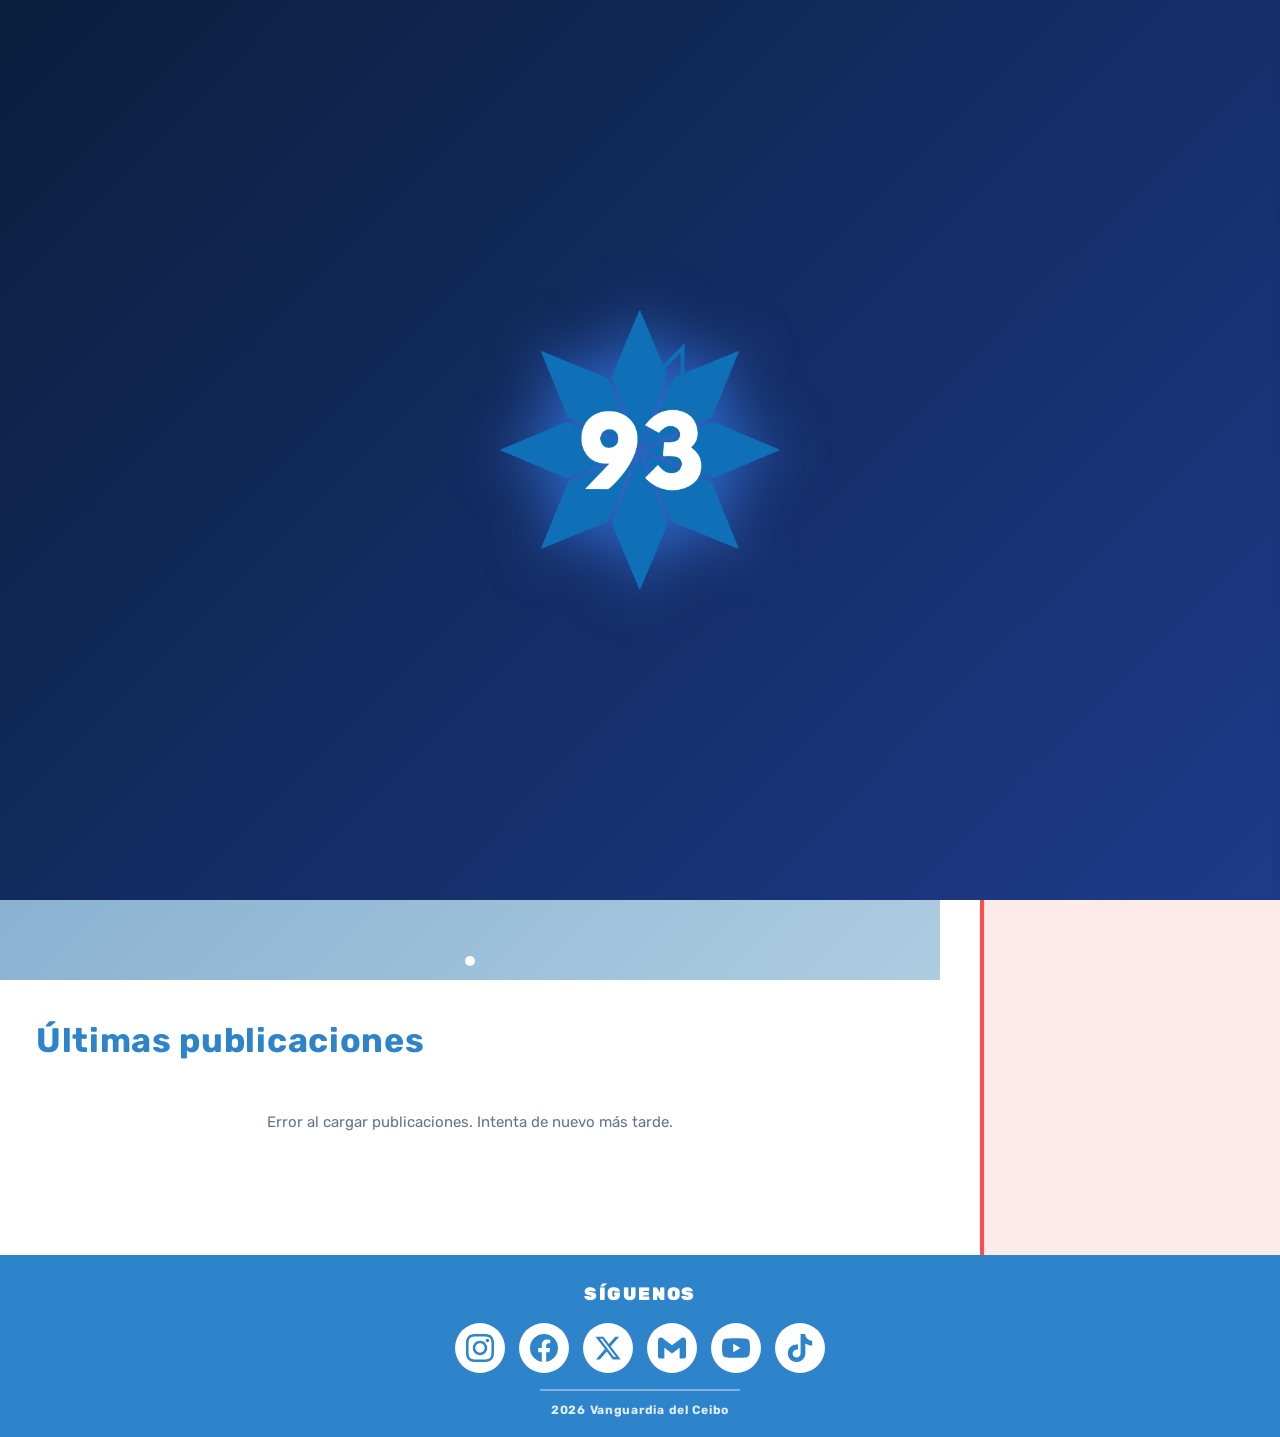
==== commit 2fac2870: "noticias test1" ====
--- a/Prototipo1/index.html
+++ b/Prototipo1/index.html
@@ -24,51 +24,69 @@
 <!-- NAVBAR -->
 <custom-navbar></custom-navbar>
 
-<!-- HERO -->
-<div class="hero">
-  <div class="hero-placeholder"></div>
-  <div class="hero-lema">Vanguardia del Ceibo</div>
+  <!-- 1. AQUÍ EMPIEZA EL CONTENEDOR GLOBAL (EL QUE MANEJA LAS DOS COLUMNAS) -->
+<div class="pagina-contenedor">
+
+  <!-- 2. AQUÍ ENTRA LA COLUMNA DE LA IZQUIERDA (TODO ESTO VA ADENTRO) -->
+  <main class="contenido-principal">
+    
+    <!-- Hero -->
+    <div class="hero">
+      <div class="hero-placeholder"></div>
+      <div class="hero-lema">Vanguardia del Ceibo</div>
+    </div>
+
+    <!-- Sección Info -->
+    <div class="layout-principal">
+      <section class="info-section">
+        <p class="descripción-texto">
+          Sómos un grupo con muchas ganas de crecer y ayudar participado en diversas actividades para el bienestar de las personas.
+        </p>
+      </section>
+    </div>
+
+    <!-- Carrusel Dinámico -->
+    <div class="carousel" id="carousel">
+      <div class="carousel-track" id="track">
+        <div class="carousel-slide slide-1">
+          <span class="slide-label" id="cargando-label">Cargando publicaciones...</span>
+        </div>
+      </div>
+
+      <button class="carousel-btn prev" onclick="mover(-1)" aria-label="Anterior">
+        <svg viewBox="0 0 24 24" fill="none" stroke="white" stroke-width="3" stroke-linecap="round" stroke-linejoin="round">
+          <polyline points="15 18 9 12 15 6"/>
+        </svg>
+      </button>
+
+      <button class="carousel-btn next" onclick="mover(1)" aria-label="Siguiente">
+        <svg viewBox="0 0 24 24" fill="none" stroke="white" stroke-width="3" stroke-linecap="round" stroke-linejoin="round">
+          <polyline points="9 18 15 12 9 6"/>
+        </svg>
+      </button>
+
+      <div class="carousel-dots" id="dots"></div>
+    </div>
+
+    <!-- Sección Últimas Publicaciones -->
+    <section class="publicaciones-section">
+      <div class="section-header">
+        <h2>Últimas publicaciones</h2>
+        <div class="publicaciones-pagination" id="pagination"></div>
+      </div>
+      <div class="publicaciones-list" id="publicaciones-list"></div>
+    </section>
+
+  </main> 
+  
+  <aside class="sidebar-noticias">
+    <div class="sidebar-titulo">Últimas Noticias</div>
+    <div id="noticias-contenedor" class="noticias-lista">
+      <div class="noticia-cargando">Cargando noticias...</div>
+    </div>
+  </aside>
+
 </div>
-
-<!-- SECCIÓN INFO -->
-<section class="info-section">
-  <p class="descripción-texto">
-    Sómos un grupo con muchas ganas de crecer y ayudar participado en diversas actividades para el bienestar de las personas.
-  </p>
-</section>
-
-<!-- CARRUSEL DINÁMICO -->
-<div class="carousel" id="carousel">
-  <div class="carousel-track" id="track">
-    <div class="carousel-slide slide-1">
-      <span class="slide-label" id="cargando-label">Cargando publicaciones...</span>
-    </div>
-  </div>
-
-  <button class="carousel-btn prev" onclick="mover(-1)" aria-label="Anterior">
-    <svg viewBox="0 0 24 24" fill="none" stroke="white" stroke-width="3"
-         stroke-linecap="round" stroke-linejoin="round">
-      <polyline points="15 18 9 12 15 6"/>
-    </svg>
-  </button>
-
-  <button class="carousel-btn next" onclick="mover(1)" aria-label="Siguiente">
-    <svg viewBox="0 0 24 24" fill="none" stroke="white" stroke-width="3"
-         stroke-linecap="round" stroke-linejoin="round">
-      <polyline points="9 18 15 12 9 6"/>
-    </svg>
-  </button>
-
-  <div class="carousel-dots" id="dots"></div>
-</div>
-
-<section class="publicaciones-section">
-  <div class="section-header">
-    <h2>Últimas publicaciones</h2>
-    <div class="publicaciones-pagination" id="pagination"></div>
-  </div>
-  <div class="publicaciones-list" id="publicaciones-list"></div>
-</section>
 
 <!-- FOOTER -->
 <footer>
@@ -289,8 +307,53 @@
     }
   }
 
+  // ── CARGAR NOTICIAS EN LA SIDEBAR DERECHA ──
+  async function cargarNoticiasSidebar() {
+    const contenedor = document.getElementById('noticias-contenedor');
+    if (!contenedor) return; // Salvaguarda por si se usa en páginas sin sidebar
+
+    try {
+      const hoy = getUruguayDate();
+      
+      // Hacemos el fetch pidiendo solo los posts donde es_noticia sea true
+      const res = await fetch(
+        `${SUPABASE_URL}/rest/v1/publicacion?select=id,titulo,fecha,es_noticia&es_noticia=eq.true&fecha=lte.${hoy}&order=fecha.desc,id.desc&limit=5`,
+        { headers }
+      );
+      
+      if (!res.ok) {
+        throw new Error('Error en la respuesta de Supabase');
+      }
+
+      const noticias = await res.json();
+
+      // Si no hay ninguna noticia marcada
+      if (!noticias || noticias.length === 0) {
+        contenedor.innerHTML = '<div class="noticia-vacia">No hay noticias recientes.</div>';
+        return;
+      }
+
+      // Renderizamos las noticias encontradas
+      contenedor.innerHTML = noticias.map(n => {
+        return `
+          <article class="noticia-item">
+            <span class="noticia-item-fecha">📅 ${formatDate(n.fecha)}</span>
+            <a class="noticia-item-titulo" href="publicacion.html?id=${n.id}">
+              ${escapeHtml(n.titulo)}
+            </a>
+          </article>
+        `;
+      }).join('');
+
+    } catch (error) {
+      console.error('Error cargando noticias:', error);
+      // Evitamos romper la ejecución y mostramos un estado amigable
+      contenedor.innerHTML = '<div class="noticia-vacia">No hay noticias disponibles.</div>';
+    }
+  }
+
   cargarPublicaciones();
-
+  cargarNoticiasSidebar();
   // ==================== SPLASH SCREEN LOGIC ====================
   const splash = document.getElementById('splash');
 
--- a/Prototipo1/estilo.css
+++ b/Prototipo1/estilo.css
@@ -1,3 +1,5 @@
+@import url('https://fonts.googleapis.com/css2?family=Rubik:wght@300;400;500;600;700;800;900&display=swap');
+
 /* ─────────────────────────────
    RESET
 ───────────────────────────── */
@@ -20,7 +22,7 @@
    BASE
 ───────────────────────────── */
 body {
-  font-family: 'Montserrat', sans-serif;
+  font-family: 'Rubik', sans-serif;
   background: var(--blanco);
   color: var(--azul-oscuro);
 }
@@ -144,9 +146,9 @@
 
 .nav-links a {
   color: var(--azul);
-  text-decoration: underline;
+  text-decoration: none;
   font-size: 15px;
-  font-weight: 800;
+  font-weight: 900;
   letter-spacing: .06em;
   text-transform: uppercase;
 }
@@ -156,12 +158,8 @@
 }
 
 /* ─────────────────────────────
-   CALENDAR MODAL
-───────────────────────────── */
-/* ─────────────────────────────
    MODAL CALENDARIO
 ───────────────────────────── */
-
 .calendar-modal {
     position: fixed;
     inset: 0;
@@ -894,4 +892,239 @@
     height: 500px;
     border-radius: 12px;
     box-shadow: 0 4px 15px rgba(0,0,0,0.15);
+}
+
+/* ─────────────────────────────────────────
+   MENÚ HAMBURGUESA MÓVIL / NAVBAR CELULAR 
+───────────────────────────────────────── */
+
+.hamburguesa {
+    display: none;
+    margin-left: auto;
+    background: none;
+    border: none;
+    cursor: pointer;
+    padding: 5px;
+}
+
+.hamburguesa span {
+    display: block;
+    width: 28px;
+    height: 3px;
+    background: var(--azul);
+    margin: 5px 0;
+    border-radius: 2px;
+}
+
+.menu-lateral {
+  position: fixed;
+  top: 0;
+  right: -300px;
+
+  width: 280px;
+  height: 100vh;
+
+  background: white;
+
+  display: flex;
+  flex-direction: column;
+
+  gap: 20px;
+
+  padding: 80px 25px;
+
+  box-shadow: -5px 0 20px rgba(0,0,0,.25);
+
+  transition: right .3s ease;
+
+  z-index: 99999;
+}
+
+.menu-lateral.abierto {
+  right: 0;
+}
+
+.menu-lateral a {
+  color: var(--azul);
+  text-decoration: none;
+  font-weight: 800;
+  font-size: 1rem;
+  text-transform: uppercase;
+}
+
+.menu-lateral a:hover {
+  color: var(--azul-oscuro);
+}
+
+.cerrar-menu {
+  position: absolute;
+  top: 15px;
+  right: 15px;
+
+  background: none;
+  border: none;
+
+  font-size: 30px;
+  cursor: pointer;
+}
+
+.overlay-menu {
+  position: fixed;
+  inset: 0;
+
+  background: rgba(0,0,0,.45);
+
+  opacity: 0;
+  visibility: hidden;
+
+  transition: .3s;
+
+  z-index: 99998;
+}
+
+.overlay-menu.activo {
+  opacity: 1;
+  visibility: visible;
+}
+
+/* SOLO EN CELULAR */
+
+@media (max-width: 768px) {
+
+  .nav-links {
+      display: none;
+  }
+
+  .hamburguesa {
+      display: block;
+  }
+
+  .nav-nombre {
+      font-size: 14px;
+  }
+
+  .nav-sub {
+      font-size: 10px;
+  }
+
+}
+
+.pagina-contenedor {
+  display: flex !important; /* Forzamos comportamiento de fila horizontal */
+  flex-direction: row;
+  justify-content: space-between;
+  width: 100%;
+  min-height: calc(100vh - 80px); /* Ajusta según la altura real de tu navbar */
+  box-sizing: border-box;
+}
+
+/* Columna de contenidos principal/* ──────────────────────────────────────────────────
+   FORZADO DE COLUMNA DE CONTENIDO (IZQUIERDA) Y COLUMNA DE NOTICIAS (DERECHA)
+────────────────────────────────────────────────── */
+
+/* 1. El contenedor padre obliga a sus dos hijos directos a ponerse en fila */
+.pagina-contenedor {
+  display: flex !important;
+  flex-direction: row !important;
+  flex-wrap: nowrap !important; /* Prohíbe terminantemente que el segundo hijo se baje */
+  justify-content: space-between;
+  width: 100% !important;
+  min-height: calc(100vh - 80px);
+  box-sizing: border-box;
+}
+
+/* 2. Columna izquierda: Le quitamos el ancho del 100% que hereda de tus estilos viejos */
+.contenido-principal {
+  display: block !important;
+  width: calc(100% - 340px) !important; /* Le restamos el ancho de la columna derecha + margen */
+  max-width: calc(100% - 340px) !important;
+  flex-shrink: 1 !important; /* Obliga al carrusel y posts a achicarse para entrar en este ancho */
+  box-sizing: border-box;
+  padding-bottom: 40px;
+}
+
+/* 3. Columna derecha: Forzada con píxeles fijos y un fondo rojo temporal */
+.sidebar-noticias {
+  display: block !important;
+  width: 300px !important;
+  min-width: 300px !important; /* Evita que la columna colapse a 0 píxeles */
+  flex-shrink: 0 !important; /* Prohíbe que se achique */
+  
+  /* CAMBIO TEMPORAL: Fondo rojo para que veas exactamente dónde se renderiza en la pantalla */
+  background-color: #ffeaea !important; 
+  border-left: 4px solid #ff4d4d !important; 
+  
+  padding: 40px 24px;
+  box-sizing: border-box;
+}
+
+/* ── Elementos internos de la columna derecha ── */
+.sidebar-titulo {
+  font-size: 18px;
+  font-weight: 800;
+  text-transform: uppercase;
+  color: #0f172a;
+  letter-spacing: 0.05em;
+  margin-bottom: 24px;
+  border-bottom: 2px solid #cbd5e1;
+  padding-bottom: 10px;
+}
+
+.noticias-lista {
+  display: flex;
+  flex-direction: column;
+  gap: 20px;
+}
+
+.noticia-item {
+  display: flex;
+  flex-direction: column;
+  gap: 6px;
+  padding-bottom: 16px;
+  border-bottom: 1px dashed #cbd5e1;
+}
+
+.noticia-item:last-child {
+  border-bottom: none;
+}
+
+.noticia-item-fecha {
+  font-size: 11px;
+  color: #64748b;
+  font-weight: 700;
+}
+
+.noticia-item-titulo {
+  font-size: 14px;
+  font-weight: 700;
+  color: #0056b3;
+  text-decoration: none;
+  line-height: 1.4;
+}
+
+.noticia-vacia {
+  font-size: 14px;
+  color: #64748b;
+  font-style: italic;
+  text-align: center;
+  padding: 20px 0;
+}
+
+/* ── RESPONSIVE: Solo para pantallas de celulares ── */
+@media (max-width: 1024px) {
+  .pagina-contenedor {
+    flex-direction: column !important;
+  }
+
+  .contenido-principal {
+    width: 100% !important;
+    max-width: 100% !important;
+  }
+
+  .sidebar-noticias {
+    width: 100% !important;
+    min-width: 100% !important;
+    border-left: none;
+    border-top: 4px solid #ff4d4d !important;
+  }
 }
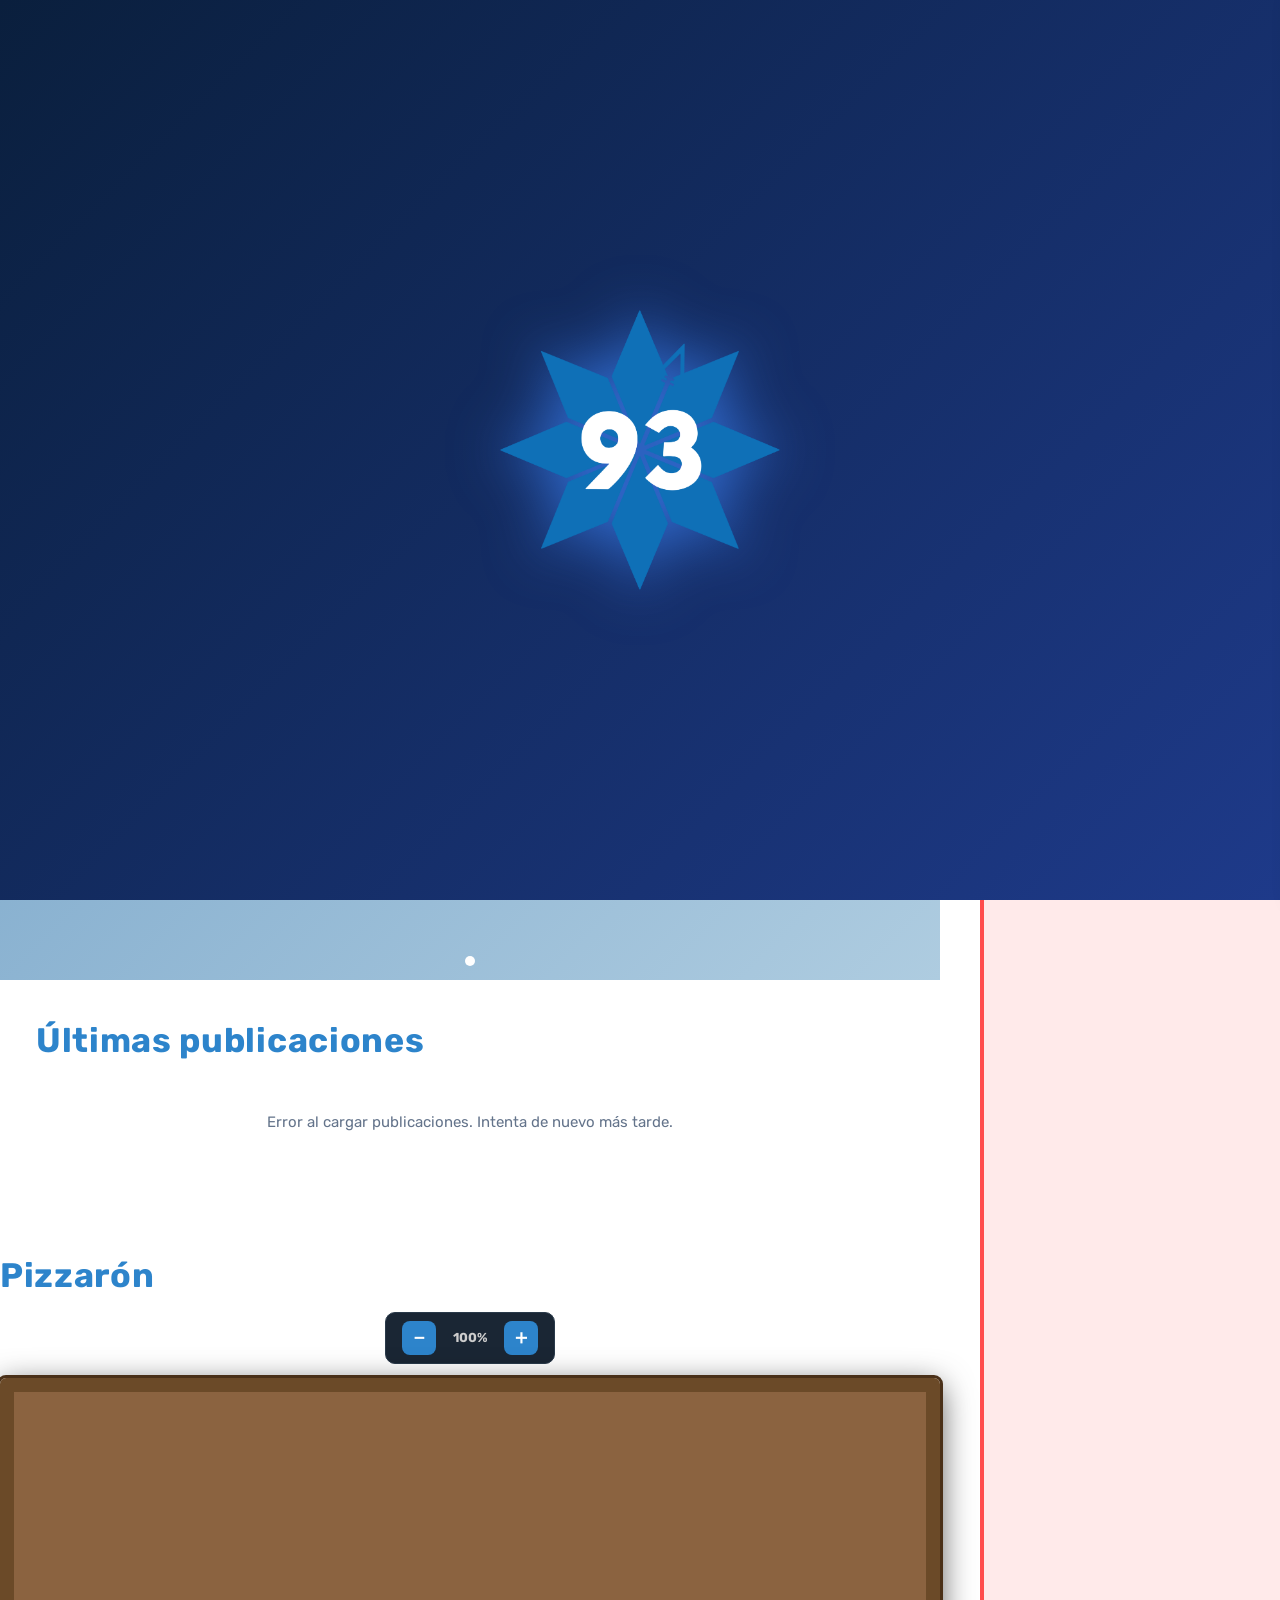
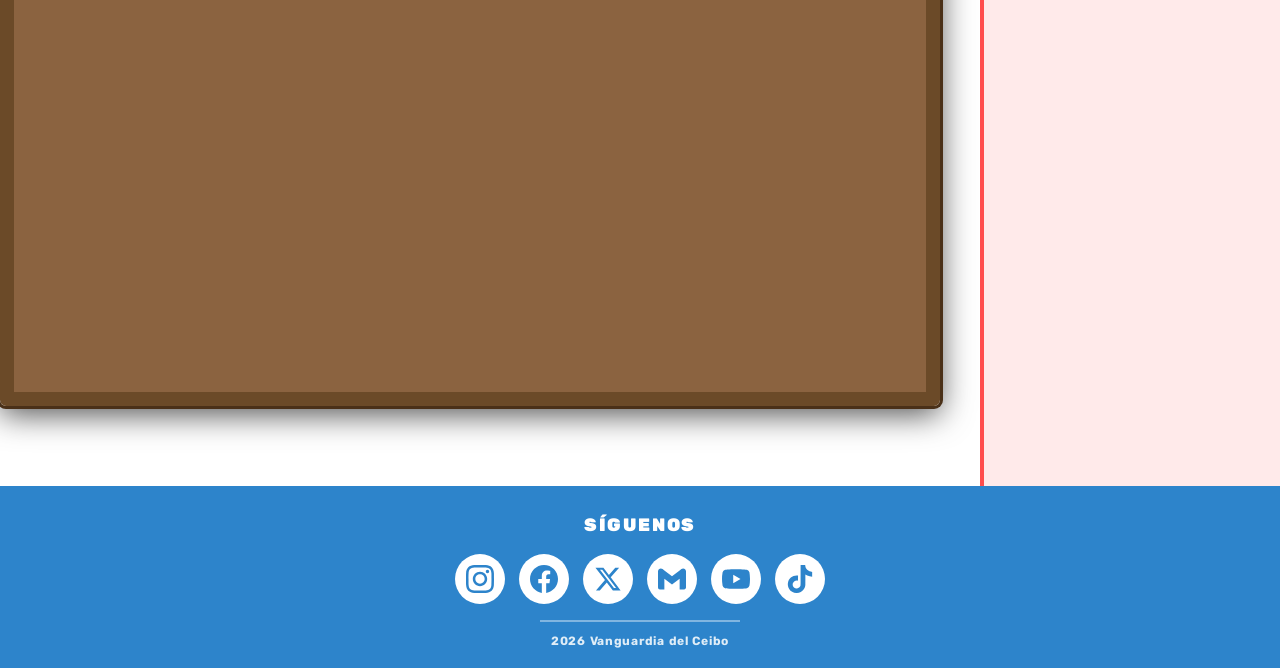
==== commit 2cc83e5d: "Pizzarron 1.0" ====
--- a/Prototipo1/index.html
+++ b/Prototipo1/index.html
@@ -75,9 +75,28 @@
         <div class="publicaciones-pagination" id="pagination"></div>
       </div>
       <div class="publicaciones-list" id="publicaciones-list"></div>
-    </section>
-
-  </main> 
+     </section>
+<!-- PIZZARÓN -->
+<section class="pizzarron-section">
+  <div class="section-header">
+    <h2>Pizzarón</h2>
+  </div>
+
+  <div class="pizzarron-wrapper">
+    <div class="zoom-controls">
+      <button class="zoom-btn" id="btn-zoom-out" onclick="cambiarZoom(-1)">－</button>
+      <span   class="zoom-label" id="zoom-label">100%</span>
+      <button class="zoom-btn" id="btn-zoom-in"  onclick="cambiarZoom(1)">＋</button>
+    </div>
+
+    <div class="pizzarron-outer">
+      <div class="pizzarron-viewport" id="piz-viewport">
+        <div class="pizzarron-inner" id="inner"></div>
+      </div>
+    </div>
+  </div>
+</section>
+  </main>
   
   <aside class="sidebar-noticias">
     <div class="sidebar-titulo">Últimas Noticias</div>
@@ -193,7 +212,7 @@
     return `
       <div class="carousel-slide">
         <a class="slide-card" href="publicacion.html?id=${publicacion.id}">
-          <img src="${publicacion.UrlFoto || 'Imagenes/logo_fondo.png'}" alt="${escapeHtml(publicacion.titulo || 'Publicación')}">
+          <img src="${publicacion.url_foto || 'Imagenes/logo_fondo.png'}" alt="${escapeHtml(publicacion.titulo || 'Publicación')}">
           <div class="slide-copy">
             <h3 class="slide-title">${escapeHtml(publicacion.titulo || 'Sin título')}</h3>
             <p class="slide-snippet">${escapeHtml(publicacion.descripcion || '').slice(0, 100)}...</p>
@@ -211,7 +230,7 @@
 
     return `
       <article class="publicacion-card">
-        <img src="${publicacion.UrlFoto || 'Imagenes/logo_fondo.png'}" alt="${escapeHtml(publicacion.titulo || 'Publicación')}">
+        <img src="${publicacion.url_foto || 'Imagenes/logo_fondo.png'}" alt="${escapeHtml(publicacion.titulo || 'Publicación')}">
         <div class="publicacion-card-body">
           <div class="publicacion-card-meta">${formatDate(publicacion.fecha)}${publicacion.IDfoto ? ' · ' + escapeHtml(publicacion.IDfoto) : ''}</div>
           <h3 class="publicacion-card-title">${escapeHtml(publicacion.titulo || 'Sin título')}</h3>
@@ -222,8 +241,8 @@
           </p>
           <a class="btn slide-link" href="publicacion.html?id=${id}">Ver publicación</a>
         </div>
-      </article>`;
-  }
+      </article>`;  
+    }
 
   function renderPagination(page, totalPages) {
     paginationEl.innerHTML = '';
@@ -317,7 +336,7 @@
       
       // Hacemos el fetch pidiendo solo los posts donde es_noticia sea true
       const res = await fetch(
-        `${SUPABASE_URL}/rest/v1/publicacion?select=id,titulo,fecha,es_noticia&es_noticia=eq.true&fecha=lte.${hoy}&order=fecha.desc,id.desc&limit=5`,
+        `${SUPABASE_URL}/rest/v1/publicacion?select=id,titulo,fecha,es_noticia,url_foto&es_noticia=eq.true&fecha=lte.${hoy}&order=fecha.desc,id.desc&limit=5`,
         { headers }
       );
       
@@ -334,16 +353,17 @@
       }
 
       // Renderizamos las noticias encontradas
-      contenedor.innerHTML = noticias.map(n => {
-        return `
-          <article class="noticia-item">
+      contenedor.innerHTML = noticias.map(n => `
+        <article class="noticia-item">
+          ${n.url_foto ? `<img src="${n.url_foto}" alt="${escapeHtml(n.titulo)}" class="noticia-item-img">` : ''}
+          <div class="noticia-item-body">
             <span class="noticia-item-fecha">📅 ${formatDate(n.fecha)}</span>
             <a class="noticia-item-titulo" href="publicacion.html?id=${n.id}">
               ${escapeHtml(n.titulo)}
             </a>
-          </article>
-        `;
-      }).join('');
+          </div>
+        </article>
+      `).join('');
 
     } catch (error) {
       console.error('Error cargando noticias:', error);
@@ -373,6 +393,222 @@
   }
 
   window.onload = showSplash;
+// ── PIZZARÓN — estilo Google Maps ─────────────────
+const BOARD_W     = 1200;
+const BOARD_H     = 800;
+let escalaFotos   = 1.0;
+const ESCALA_MIN  = 0.25;
+const ESCALA_PASO = 0.15;
+const IMG_BASE_W  = 180;
+const IMG_BASE_H  = 140;
+const MARGEN      = 8;
+
+// Zoom del viewport
+const ZOOM_PASOS = [0.3, 0.4, 0.5, 0.6, 0.7, 0.8, 0.9, 1.0, 1.1, 1.2, 1.4, 1.6];
+let zoomIdx      = 7; // empieza en 1.0
+
+// Posición de la cámara (offset del inner)
+let camX = 0;
+let camY = 0;
+
+// Estado del drag
+let dragging  = false;
+let dragStartX = 0;
+let dragStartY = 0;
+let camStartX  = 0;
+let camStartY  = 0;
+
+let posiciones = [];
+
+// ── Tamaño actual de cada foto ──
+function imgW() { return Math.round(IMG_BASE_W * escalaFotos); }
+function imgH() { return Math.round(IMG_BASE_H * escalaFotos); }
+
+// ── Límites del drag para no salirse del board ──
+function clampCam(x, y) {
+  const z        = ZOOM_PASOS[zoomIdx];
+  const vp       = document.getElementById('piz-viewport');
+  const vpW      = vp ? vp.clientWidth  : 800;
+  const vpH      = vp ? vp.clientHeight : 600;
+  const maxX     = 0;
+  const maxY     = 0;
+  const minX     = Math.min(0, vpW  - BOARD_W * z);
+  const minY     = Math.min(0, vpH  - BOARD_H * z);
+  return {
+    x: Math.max(minX, Math.min(maxX, x)),
+    y: Math.max(minY, Math.min(maxY, y))
+  };
+}
+
+// ── Aplicar transform al inner ──
+function aplicarCam(transition = false) {
+  const inner = document.getElementById('inner');
+  if (!inner) return;
+  const z = ZOOM_PASOS[zoomIdx];
+
+  if (transition) {
+    inner.classList.add('zoom-transition');
+    setTimeout(() => inner.classList.remove('zoom-transition'), 220);
+  }
+
+  inner.style.transform = `translate(${camX}px, ${camY}px) scale(${z})`;
+  document.getElementById('zoom-label').textContent  = Math.round(z * 100) + '%';
+  document.getElementById('btn-zoom-in').disabled    = zoomIdx === ZOOM_PASOS.length - 1;
+  document.getElementById('btn-zoom-out').disabled   = zoomIdx === 0;
+}
+
+// ── Zoom con botones (centrado en el viewport) ──
+function cambiarZoom(dir) {
+  const vp   = document.getElementById('piz-viewport');
+  const vpW  = vp ? vp.clientWidth  : 800;
+  const vpH  = vp ? vp.clientHeight : 600;
+  const zOld = ZOOM_PASOS[zoomIdx];
+
+  zoomIdx = Math.max(0, Math.min(ZOOM_PASOS.length - 1, zoomIdx + dir));
+  const zNew = ZOOM_PASOS[zoomIdx];
+
+  // Mantener el centro del viewport anclado
+  const cx = vpW / 2;
+  const cy = vpH / 2;
+  camX = cx - (cx - camX) * (zNew / zOld);
+  camY = cy - (cy - camY) * (zNew / zOld);
+
+  const clamped = clampCam(camX, camY);
+  camX = clamped.x;
+  camY = clamped.y;
+
+  aplicarCam(true);
+}
+
+// ── Drag (mouse) ──
+function initDrag() {
+  const vp = document.getElementById('piz-viewport');
+  if (!vp) return;
+
+  vp.addEventListener('mousedown', e => {
+    dragging   = true;
+    dragStartX = e.clientX;
+    dragStartY = e.clientY;
+    camStartX  = camX;
+    camStartY  = camY;
+    e.preventDefault();
+  });
+
+  window.addEventListener('mousemove', e => {
+    if (!dragging) return;
+    const dx = e.clientX - dragStartX;
+    const dy = e.clientY - dragStartY;
+    const clamped = clampCam(camStartX + dx, camStartY + dy);
+    camX = clamped.x;
+    camY = clamped.y;
+    aplicarCam(false);
+  });
+
+  window.addEventListener('mouseup', () => { dragging = false; });
+
+  // ── Drag (touch) ──
+  vp.addEventListener('touchstart', e => {
+    if (e.touches.length !== 1) return;
+    dragging   = true;
+    dragStartX = e.touches[0].clientX;
+    dragStartY = e.touches[0].clientY;
+    camStartX  = camX;
+    camStartY  = camY;
+  }, { passive: true });
+
+  window.addEventListener('touchmove', e => {
+    if (!dragging || e.touches.length !== 1) return;
+    const dx = e.touches[0].clientX - dragStartX;
+    const dy = e.touches[0].clientY - dragStartY;
+    const clamped = clampCam(camStartX + dx, camStartY + dy);
+    camX = clamped.x;
+    camY = clamped.y;
+    aplicarCam(false);
+    e.preventDefault();
+  }, { passive: false });
+
+  window.addEventListener('touchend', () => { dragging = false; });
+}
+
+// ── Encontrar posición libre ──
+function encontrarPosicion() {
+  const w = imgW(), h = imgH();
+  for (let i = 0; i < 800; i++) {
+    const x = Math.floor(Math.random() * (BOARD_W - w));
+    const y = Math.floor(Math.random() * (BOARD_H - h));
+    const solapa = posiciones.some(p =>
+      x < p.x + p.w + MARGEN && x + w + MARGEN > p.x &&
+      y < p.y + p.h + MARGEN && y + h + MARGEN > p.y
+    );
+    if (!solapa) return { x, y, w, h };
+  }
+  return null;
+}
+
+// ── Achicar y reposicionar cuando se llena ──
+function achicarYReposicionar() {
+  if (escalaFotos <= ESCALA_MIN) return false;
+  escalaFotos = Math.max(ESCALA_MIN, escalaFotos - ESCALA_PASO);
+  posiciones  = [];
+  document.querySelectorAll('.pizza-foto-wrap').forEach(wrap => {
+    const pos = encontrarPosicion();
+    if (pos) {
+      wrap.style.left   = pos.x + 'px';
+      wrap.style.top    = pos.y + 'px';
+      wrap.style.width  = pos.w + 'px';
+      wrap.style.height = pos.h + 'px';
+      posiciones.push(pos);
+    }
+  });
+  return true;
+}
+
+// ── Insertar una foto ──
+function insertarFotoPiz(url) {
+  let pos = encontrarPosicion();
+  if (!pos) {
+    if (!achicarYReposicionar()) return;
+    pos = encontrarPosicion();
+    if (!pos) return;
+  }
+  posiciones.push(pos);
+
+  const inner = document.getElementById('inner');
+  if (!inner) return;
+
+  const div = document.createElement('div');
+  div.className     = 'pizza-foto-wrap';
+  div.style.left    = pos.x + 'px';
+  div.style.top     = pos.y + 'px';
+  div.style.width   = pos.w + 'px';
+  div.style.height  = pos.h + 'px';
+  div.style.transform = `rotate(${(Math.random() * 16 - 8).toFixed(1)}deg)`;
+
+  const img = document.createElement('img');
+  img.src       = url;
+  img.className = 'pizza-foto';
+  img.draggable = false;
+  div.appendChild(img);
+  inner.appendChild(div);
+}
+
+// ── Cargar fotos desde Supabase ──
+async function cargarPizzarron() {
+  try {
+    const res   = await fetch(
+      `${SUPABASE_URL}/rest/v1/pizzarron?select=*&order=created_at.asc`,
+      { headers }
+    );
+    const fotos = await res.json();
+    fotos.forEach(f => insertarFotoPiz(f.url_foto));
+    aplicarCam(false);
+    initDrag();
+  } catch(e) {
+    console.error('Error cargando pizzarón:', e);
+  }
+}
+
+cargarPizzarron();
 </script>
 </body>
 </html>
--- a/Prototipo1/estilo.css
+++ b/Prototipo1/estilo.css
@@ -1127,4 +1127,148 @@
     border-left: none;
     border-top: 4px solid #ff4d4d !important;
   }
+}
+/* ── PIZZARÓN EN INDEX ── */
+.pizzarron-section {
+  margin-top: 40px;
+  padding: 0 0 40px;
+}
+
+.pizzarron-section .section-header {
+  margin-bottom: 16px;
+}
+
+.pizzarron-wrapper {
+  display: flex;
+  flex-direction: column;
+  align-items: center;
+  gap: 14px;
+}
+
+.zoom-controls {
+  display: flex;
+  align-items: center;
+  gap: 12px;
+  background: #1a2634;
+  border: 1px solid #2a3a4a;
+  border-radius: 10px;
+  padding: 8px 16px;
+  user-select: none;
+}
+
+.zoom-btn {
+  width: 34px; height: 34px;
+  border-radius: 8px; border: none;
+  background: #2D84CB; color: white;
+  font-size: 20px; font-weight: 700;
+  cursor: pointer;
+  transition: background .15s;
+}
+
+.zoom-btn:hover:not(:disabled) { background: #1A5A96; }
+.zoom-btn:disabled { background: #2a3a4a; color: #666; cursor: not-allowed; }
+
+.zoom-label {
+  font-size: 13px; font-weight: 700;
+  color: #ccc; min-width: 44px; text-align: center;
+}
+
+.pizzarron-outer {
+  width: 100%; max-width: 1200px;
+  border: 14px solid #6B4A28;
+  border-radius: 6px;
+  box-shadow: 0 0 0 3px #4a3018, 0 8px 32px rgba(0,0,0,.7);
+  /* SIN overflow hidden — lo maneja el viewport */
+}
+
+/* Viewport: lo que el usuario ve, tamaño fijo */
+.pizzarron-viewport {
+  width: 100%;
+  height: 600px;
+  overflow: hidden;
+  position: relative;
+  background-color: #8B6340;
+  cursor: grab;
+}
+
+.pizzarron-viewport:active {
+  cursor: grabbing;
+}
+
+/* El canvas real donde están las fotos, se mueve con transform */
+.pizzarron-inner {
+  width: 1200px;
+  height: 800px;
+  position: absolute;
+  top: 0; left: 0;
+  transform-origin: 0 0;
+  will-change: transform;
+  /* Sin transition para que el drag sea inmediato */
+}
+
+/* Transición solo cuando se hace zoom con botones (no durante drag) */
+.pizzarron-inner.zoom-transition {
+  transition: transform .2s cubic-bezier(.4,0,.2,1);
+}
+
+.pizza-foto-wrap {
+  position: absolute;
+  filter: drop-shadow(2px 4px 8px rgba(0,0,0,.55));
+}
+
+.pizza-foto-wrap:hover {
+  z-index: 10;
+  filter: drop-shadow(3px 6px 14px rgba(0,0,0,.75));
+}
+
+.pizza-foto {
+  width: 100%; height: 100%;
+  object-fit: cover; display: block;
+  border: 6px solid #f5f0e8;
+  border-bottom: 20px solid #f5f0e8;
+  border-radius: 2px;
+  user-select: none;
+  -webkit-user-drag: none;
+  pointer-events: none;
+}
+
+
+.noticia-item {
+  display: flex;
+  flex-direction: column;
+  gap: 8px;
+  padding-bottom: 16px;
+  border-bottom: 1px dashed #cbd5e1;
+}
+
+.noticia-item:last-child {
+  border-bottom: none;
+}
+
+.noticia-item-img {
+  width: 100%;
+  height: 140px;
+  object-fit: cover;
+  border-radius: 8px;
+  display: block;
+}
+
+.noticia-item-body {
+  display: flex;
+  flex-direction: column;
+  gap: 4px;
+}
+
+.noticia-item-fecha {
+  font-size: 11px;
+  color: #64748b;
+  font-weight: 700;
+}
+
+.noticia-item-titulo {
+  font-size: 14px;
+  font-weight: 700;
+  color: #0056b3;
+  text-decoration: none;
+  line-height: 1.4;
 }
